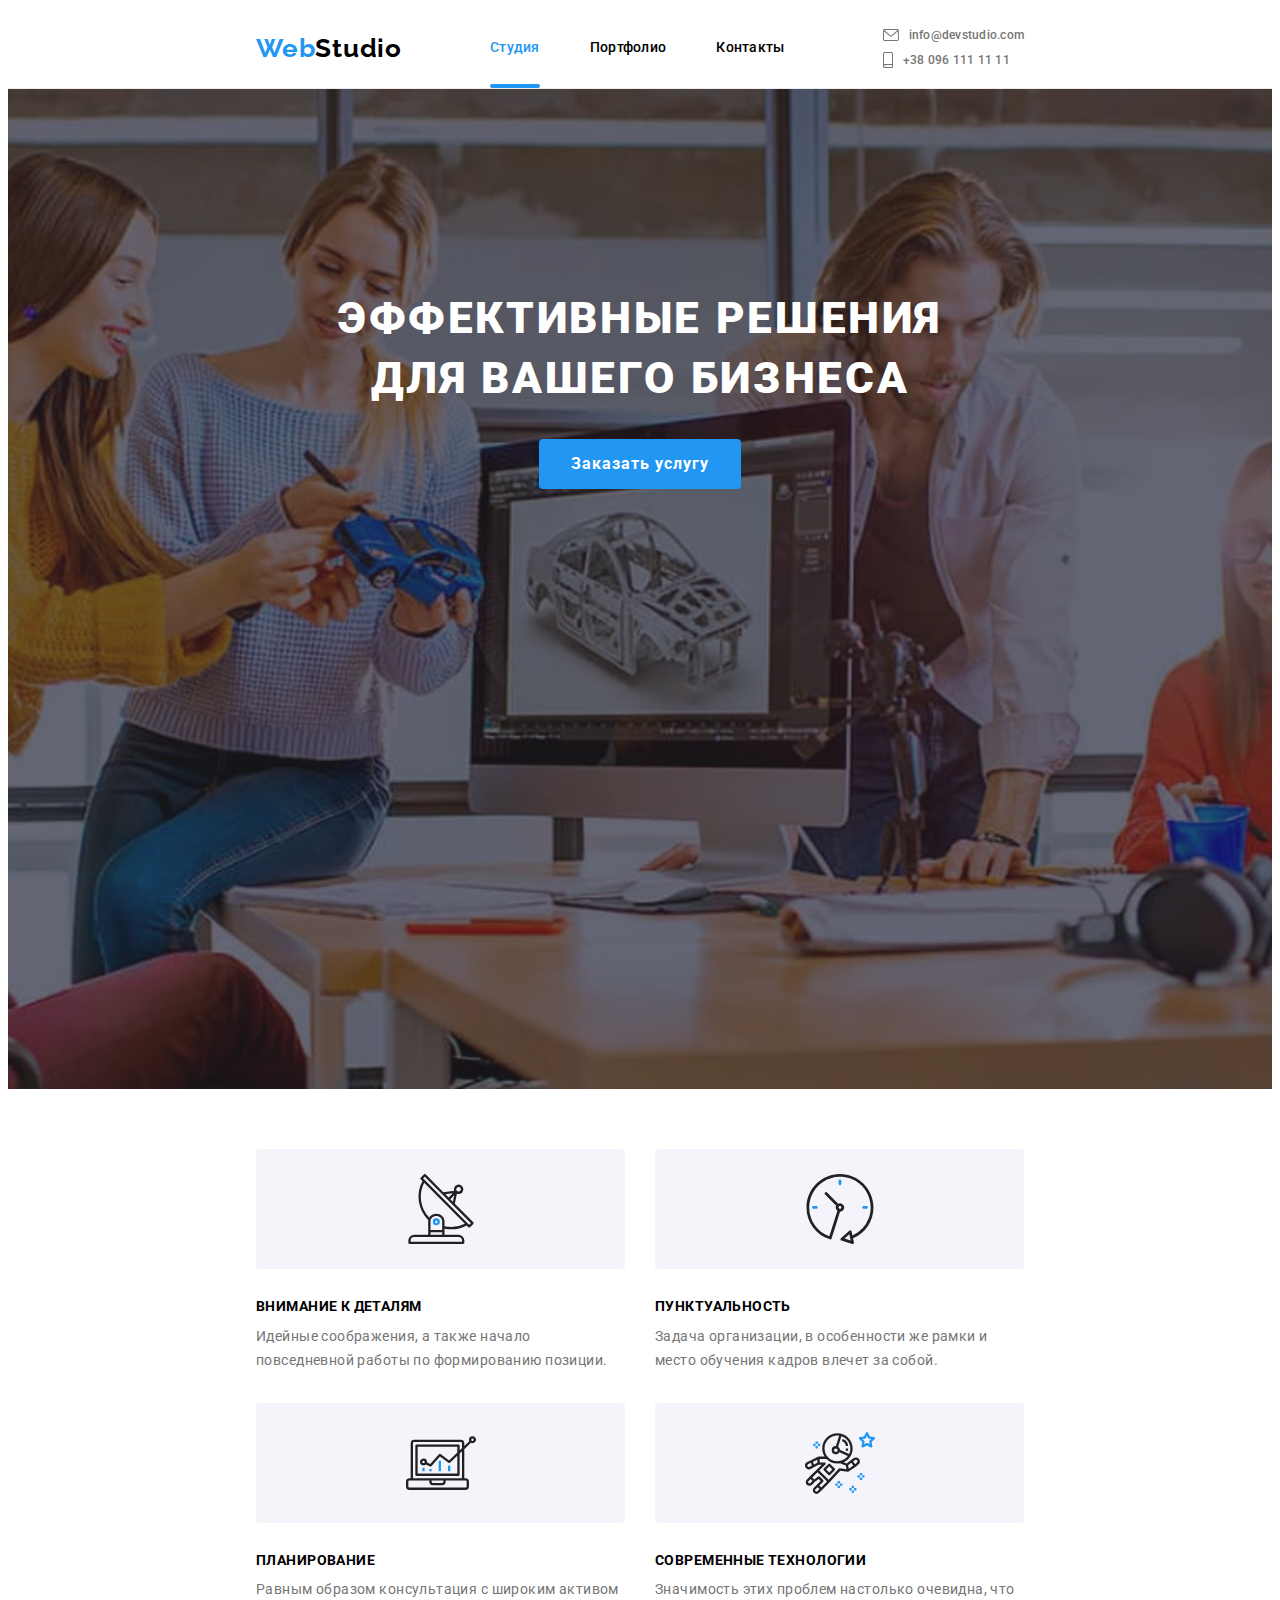
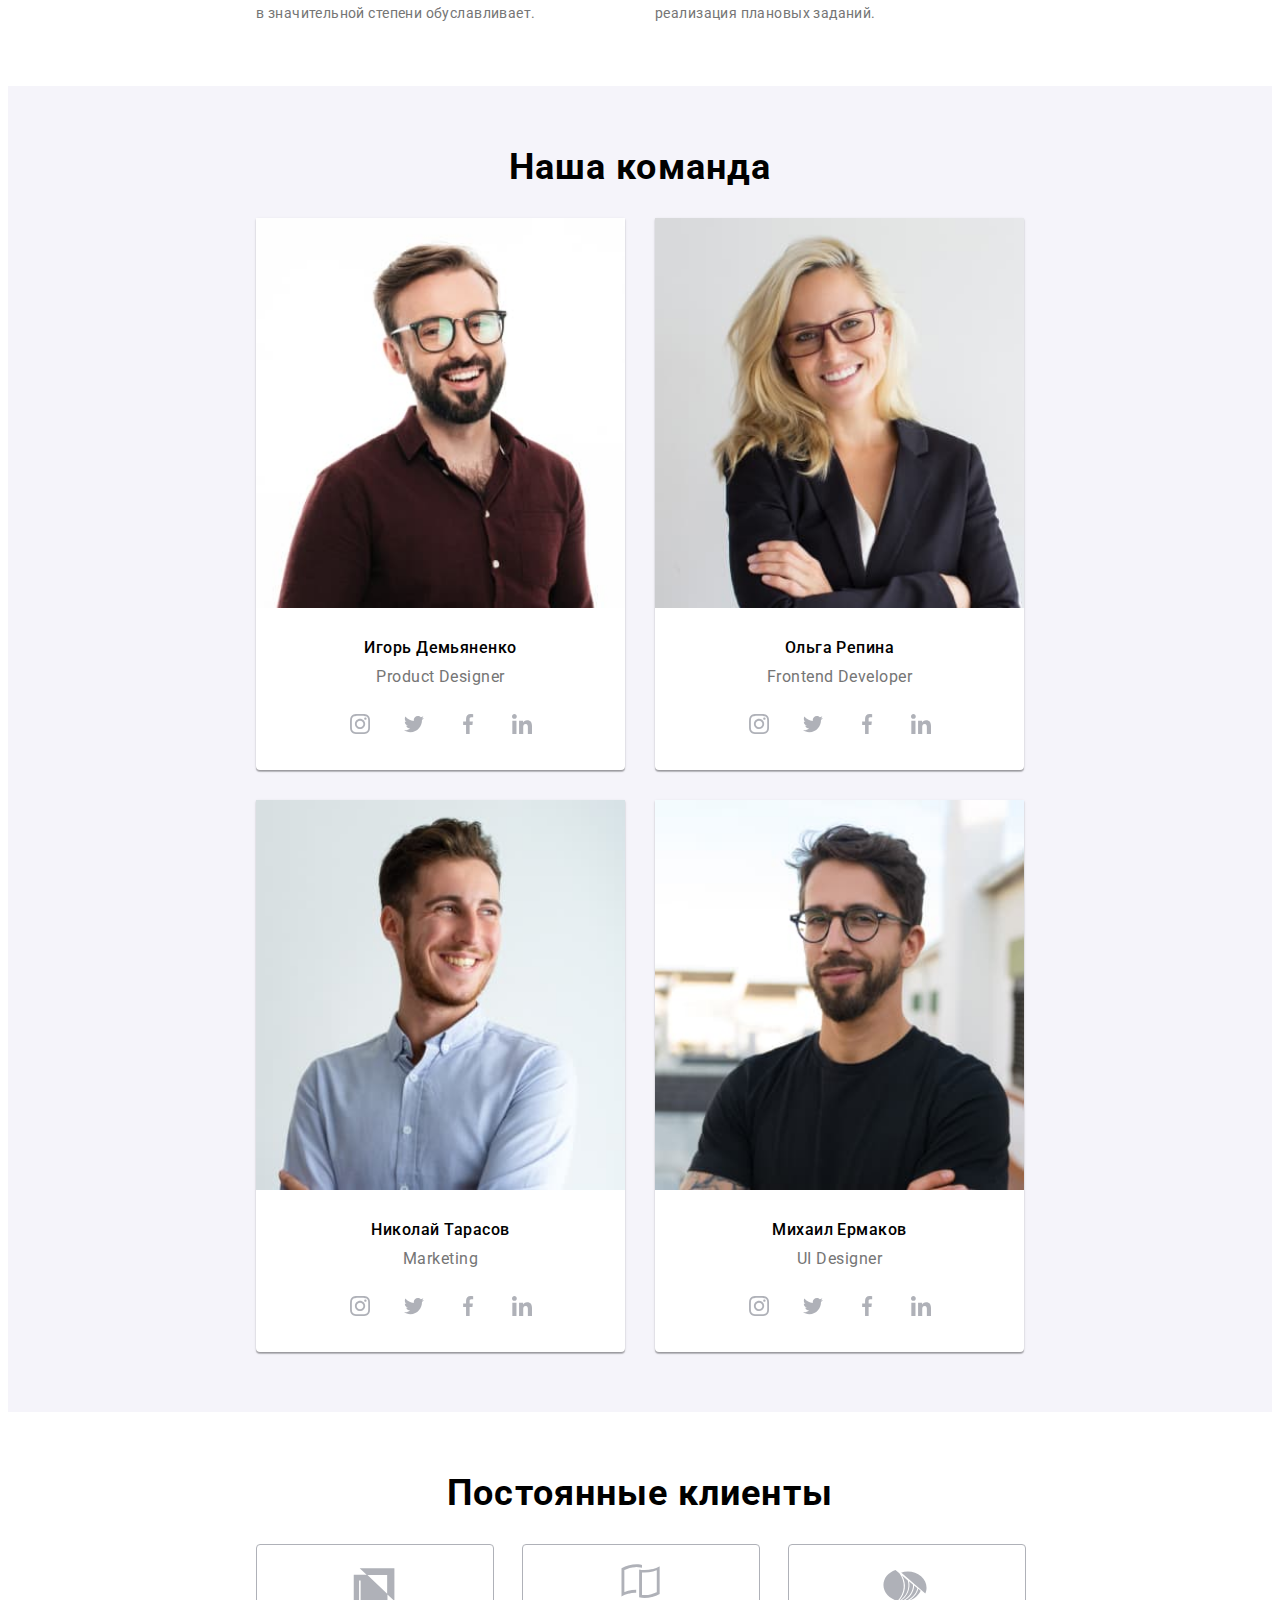
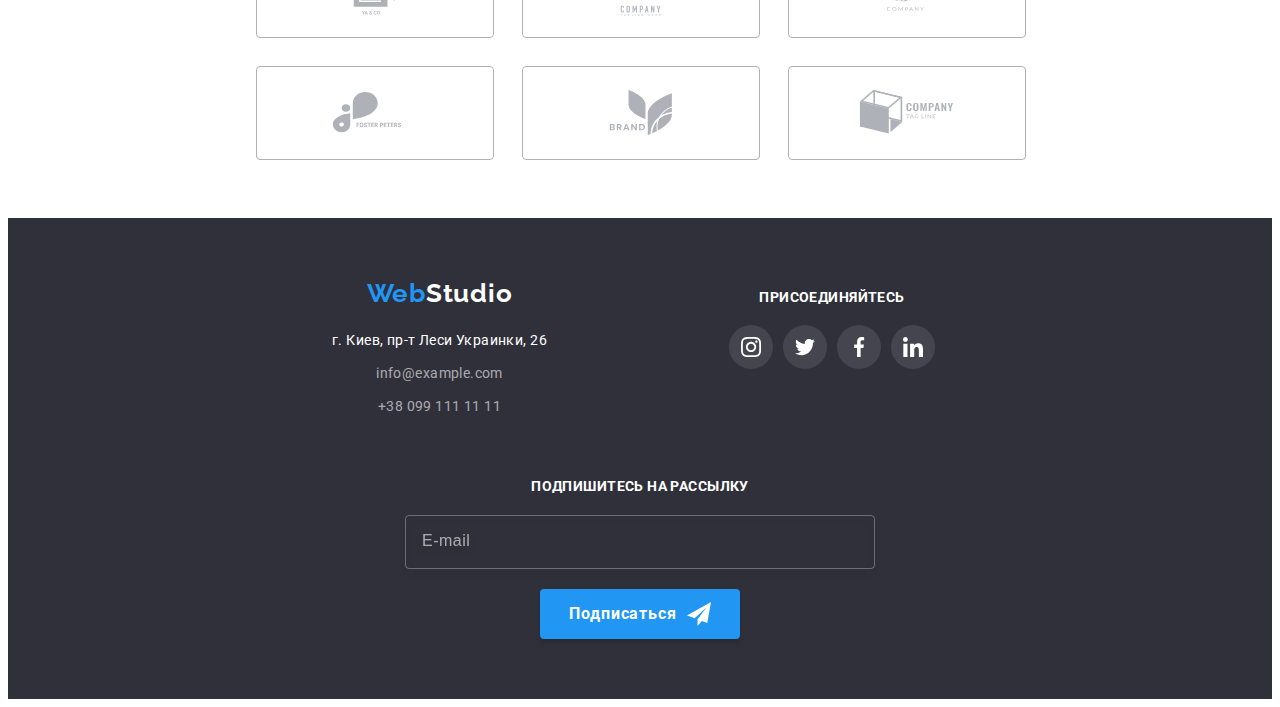
==== index.html @ f9e2cf06 "hw-08" ====
<!DOCTYPE html>
<html lang="ru">
  <head>
    <meta charset="UTF-8" />
    <meta http-equiv="X-UA-Compatible" content="IE=edge" />
    <meta name="viewport" content="width=device-width, initial-scale=1.0" />
    <title>WebStudio</title>
    <link
      href="https://fonts.googleapis.com/css2?family=Raleway:wght@700&family=Roboto:wght@400;500;700;900&display=swap"
      rel="stylesheet"
    />
    <link
      rel="stylesheet"
      href="https://cdnjs.cloudflare.com/ajax/libs/modern-normalize/1.1.0/modern-normalize.min.css"
      integrity="sha512-wpPYUAdjBVSE4KJnH1VR1HeZfpl1ub8YT/NKx4PuQ5NmX2tKuGu6U/JRp5y+Y8XG2tV+wKQpNHVUX03MfMFn9Q=="
      crossorigin="anonymous"
      referrerpolicy="no-referrer"
    />
    <link rel="stylesheet" href="./css/main.min.css" />
  </head>
  <body>
    <header class="page-header">
      <div class="page-header__container container">
        <a href="" class="page-header__logo logo link"
          >Web<span class="logo__text">Studio</span></a
        >
        <button type="button" class="page-header__menu menu__btn button">
          <svg class="menu__icon" width="40" height="40">
            <use href="./img/icons.svg#icon-menu"></use>
          </svg>
        </button>
        <div class="menu is-hidden">
          <button type="button" class="menu__close-btn button">
            <svg class="menu__close-icon" width="40" height="40">
              <use href="./img/icons.svg#icon-close-menu"></use>
            </svg>
          </button>
          <div class="menu__container">
            <nav class="nav">
              <ul class="nav__list">
                <li class="nav__item">
                  <a href="" class="nav__link nav__link--current link"
                    >Студия</a
                  >
                </li>
                <li class="nav__item">
                  <a href="./portfolio.html" class="nav__link link"
                    >Портфолио</a
                  >
                </li>
                <li class="nav__item">
                  <a href="" class="nav__link link">Контакты</a>
                </li>
              </ul>
            </nav>
            <div class="menu__wrap">
              <ul class="contacts menu__contacts">
                <li class="contacts__item">
                  <a href="tel:+380961111111" class="contacts__link link"
                    ><svg class="contacts__icon" width="10" height="16">
                      <use href="./img/icons.svg#icon-smartphone"></use>
                    </svg>
                    +38 096 111 11 11
                  </a>
                </li>
                <li class="contacts__item">
                  <a
                    href="mailto:info@devstudio.com"
                    class="contacts__link link"
                  >
                    <svg class="contacts__icon" width="16" height="12">
                      <use href="./img/icons.svg#icon-envelope"></use>
                    </svg>
                    info@devstudio.com
                  </a>
                </li>
              </ul>
              <ul class="socials">
                <li class="socials__item">
                  <a href="" class="socials__link link">Instagram</a>
                </li>
                <li class="socials__item">
                  <a href="" class="socials__link link">Twitter</a>
                </li>
                <li class="socials__item">
                  <a href="" class="socials__link link">Facebook</a>
                </li>
                <li class="socials__item">
                  <a href="" class="socials__link link">LinkedIn</a>
                </li>
              </ul>
            </div>
          </div>
        </div>
        <nav class="page-header__nav nav">
          <ul class="nav__list">
            <li class="nav__item">
              <a href="" class="nav__link nav__link--current link">Студия</a>
            </li>
            <li class="nav__item">
              <a href="./portfolio.html" class="nav__link link">Портфолио</a>
            </li>
            <li class="nav__item">
              <a href="" class="nav__link link">Контакты</a>
            </li>
          </ul>
        </nav>
        <ul class="page-header__contacts contacts">
          <li class="contacts__item">
            <a
              href="mailto:info@devstudio.com"
              class="contacts__link contacats__link--tel link"
            >
              <svg class="contacts__icon" width="16" height="12">
                <use href="./img/icons.svg#icon-envelope"></use>
              </svg>
              info@devstudio.com
            </a>
          </li>
          <li class="contacts__item">
            <a href="tel:+380961111111" class="contacts__link link"
              ><svg class="contacts__icon" width="10" height="16">
                <use href="./img/icons.svg#icon-smartphone"></use>
              </svg>
              +38 096 111 11 11
            </a>
          </li>
        </ul>
      </div>
    </header>
    <main>
      <section class="hero">
        <h1 class="hero__title">Эффективные решения для вашего бизнеса</h1>
        <button type="button" class="hero__btn button" data-modal-open>
          Заказать услугу
        </button>
      </section>
      <section class="features section">
        <div class="container">
          <h2 class="visually-hidden">Наши преимущества</h2>
          <ul class="features__list">
            <li class="features__item features__icon-antenna">
              <h3 class="features__subtitle">Внимание к деталям</h3>
              <p class="features__text">
                Идейные соображения, а также начало повседневной работы по
                формированию позиции.
              </p>
            </li>
            <li class="features__item features__icon-clock">
              <h3 class="features__subtitle">Пунктуальность</h3>
              <p class="features__text">
                Задача организации, в особенности же рамки и место обучения
                кадров влечет за собой.
              </p>
            </li>
            <li class="features__item features__icon-diagram">
              <h3 class="features__subtitle">Планирование</h3>
              <p class="features__text">
                Равным образом консультация с широким активом в значительной
                степени обуславливает.
              </p>
            </li>
            <li class="features__item features__icon-astronaut">
              <h3 class="features__subtitle">Современные технологии</h3>
              <p class="features__text">
                Значимость этих проблем настолько очевидна, что реализация
                плановых заданий.
              </p>
            </li>
          </ul>
        </div>
      </section>
      <section class="work section section--padding-bottom">
        <div class="container">
          <h2 class="work__title title">Чем мы занимаемся</h2>
          <ul class="work__list">
            <li class="work__item">
              <div class="work__wrap">
                <img src="./img/work1.jpg" width="370" alt="Фото кодирования" />
                <div class="work__subtitle-container">
                  <h3 class="work__subtitle">Десктопные приложения</h3>
                </div>
              </div>
            </li>
            <li class="work__item">
              <div class="work__wrap">
                <img
                  src="./img/work2.jpg"
                  width="370"
                  alt="Фото создания интерфейса"
                />
                <div class="work__subtitle-container">
                  <h3 class="work__subtitle">Мобильные приложения</h3>
                </div>
              </div>
            </li>
            <li class="work__item">
              <div class="work__wrap">
                <img
                  src="./img/work3.jpg"
                  width="370"
                  alt="Фото подбора цветов"
                />
                <div class="work__subtitle-container">
                  <h3 class="work__subtitle">Дизайнерские решения</h3>
                </div>
              </div>
            </li>
          </ul>
        </div>
      </section>
      <section class="team section section--background">
        <div class="container">
          <h2 class="team__title title">Наша команда</h2>
          <ul class="team__list">
            <li class="team__item">
              <picture>
                <source
                  srcset="./img/team1-270.jpg 1x, ./img/team1-270@2x.jpg 2x"
                  media="(min-width:1600px)"
                />
                <source
                  srcset="./img/team1-354.jpg 1x, ./img/team1-354@2x.jpg 2x"
                  media="(min-width:768px)"
                />
                <source
                  srcset="./img/team1-450.jpg 1x, ./img/team1-450@2x.jpg 2x"
                  media="(min-width:320px)"
                />
                <img
                  src="./img/team1-450.jpg"
                  width="450"
                  alt="Фото сотрудника 1"
                />
              </picture>
              <div class="team__container">
                <h3 class="team__subtitle">Игорь Демьяненко</h3>
                <p lang="en" class="team__text">Product Designer</p>
                <ul class="socials--icon">
                  <li class="socials__item">
                    <a href="" class="socials__link link">
                      <svg class="socials__icon" width="20" height="20">
                        <use href="./img/icons.svg#icon-instagram"></use>
                      </svg>
                    </a>
                  </li>
                  <li class="socials__item">
                    <a href="" class="socials__link link">
                      <svg class="socials__icon" width="20" height="20">
                        <use href="./img/icons.svg#icon-twitter"></use>
                      </svg>
                    </a>
                  </li>
                  <li class="socials__item">
                    <a href="" class="socials__link link">
                      <svg class="socials__icon" width="20" height="20">
                        <use href="./img/icons.svg#icon-facebook"></use>
                      </svg>
                    </a>
                  </li>
                  <li class="socials__item">
                    <a href="" class="socials__link link">
                      <svg class="socials__icon" width="20" height="20">
                        <use href="./img/icons.svg#icon-linkedin"></use>
                      </svg>
                    </a>
                  </li>
                </ul>
              </div>
            </li>
            <li class="team__item">
              <picture>
                <source
                  srcset="./img/team2-270.jpg 1x, ./img/team2-270@2x.jpg 2x"
                  media="(min-width:1600px)"
                />
                <source
                  srcset="./img/team2-354.jpg 1x, ./img/team2-354@2x.jpg 2x"
                  media="(min-width:768px)"
                />
                <source
                  srcset="./img/team2-450.jpg 1x, ./img/team2-450@2x.jpg 2x"
                  media="(min-width:320px)"
                />
                <img
                  src="./img/team2-450.jpg"
                  width="450"
                  alt="Фото сотрудника 2"
                />
              </picture>
              <div class="team__container">
                <h3 class="team__subtitle">Ольга Репина</h3>
                <p lang="en" class="team__text">Frontend Developer</p>
                <ul class="socials--icon">
                  <li class="socials__item">
                    <a href="" class="socials__link link">
                      <svg class="socials__icon" width="20" height="20">
                        <use href="./img/icons.svg#icon-instagram"></use>
                      </svg>
                    </a>
                  </li>
                  <li class="socials__item">
                    <a href="" class="socials__link link">
                      <svg class="socials__icon" width="20" height="20">
                        <use href="./img/icons.svg#icon-twitter"></use>
                      </svg>
                    </a>
                  </li>
                  <li class="socials__item">
                    <a href="" class="socials__link link">
                      <svg class="socials__icon" width="20" height="20">
                        <use href="./img/icons.svg#icon-facebook"></use>
                      </svg>
                    </a>
                  </li>
                  <li class="socials__item">
                    <a href="" class="socials__link link">
                      <svg class="socials__icon" width="20" height="20">
                        <use href="./img/icons.svg#icon-linkedin"></use>
                      </svg>
                    </a>
                  </li>
                </ul>
              </div>
            </li>
            <li class="team__item">
              <picture>
                <source
                  srcset="./img/team3-270.jpg 1x, ./img/team3-270@2x.jpg 2x"
                  media="(min-width:1600px)"
                />
                <source
                  srcset="./img/team3-354.jpg 1x, ./img/team3-354@2x.jpg 2x"
                  media="(min-width:768px)"
                />
                <source
                  srcset="./img/team3-450.jpg 1x, ./img/team3-450@2x.jpg 2x"
                  media="(min-width:320px)"
                />
                <img
                  src="./img/team3-450.jpg"
                  width="450"
                  alt="Фото сотрудника 3"
                />
              </picture>
              <div class="team__container">
                <h3 class="team__subtitle">Николай Тарасов</h3>
                <p lang="en" class="team__text">Marketing</p>
                <ul class="socials--icon">
                  <li class="socials__item">
                    <a href="" class="socials__link link">
                      <svg class="socials__icon" width="20" height="20">
                        <use href="./img/icons.svg#icon-instagram"></use>
                      </svg>
                    </a>
                  </li>
                  <li class="socials__item">
                    <a href="" class="socials__link link">
                      <svg class="socials__icon" width="20" height="20">
                        <use href="./img/icons.svg#icon-twitter"></use>
                      </svg>
                    </a>
                  </li>
                  <li class="socials__item">
                    <a href="" class="socials__link link">
                      <svg class="socials__icon" width="20" height="20">
                        <use href="./img/icons.svg#icon-facebook"></use>
                      </svg>
                    </a>
                  </li>
                  <li class="socials__item">
                    <a href="" class="socials__link link">
                      <svg class="socials__icon" width="20" height="20">
                        <use href="./img/icons.svg#icon-linkedin"></use>
                      </svg>
                    </a>
                  </li>
                </ul>
              </div>
            </li>
            <li class="team__item">
              <picture>
                <source
                  srcset="./img/team4-270.jpg 1x, ./img/team4-270@2x.jpg 2x"
                  media="(min-width:1600px)"
                />
                <source
                  srcset="./img/team4-354.jpg 1x, ./img/team4-354@2x.jpg 2x"
                  media="(min-width:768px)"
                />
                <source
                  srcset="./img/team4-450.jpg 1x, ./img/team4-450@2x.jpg 2x"
                  media="(min-width:320px)"
                />
                <img
                  src="./img/team4-450.jpg"
                  width="450"
                  alt="Фото сотрудника 4"
                />
              </picture>
              <div class="team__container">
                <h3 class="team__subtitle">Михаил Ермаков</h3>
                <p lang="en" class="team__text">UI Designer</p>
                <ul class="socials--icon">
                  <li class="socials__item">
                    <a href="" class="socials__link link">
                      <svg class="socials__icon" width="20" height="20">
                        <use href="./img/icons.svg#icon-instagram"></use>
                      </svg>
                    </a>
                  </li>
                  <li class="socials__item">
                    <a href="" class="socials__link link">
                      <svg class="socials__icon" width="20" height="20">
                        <use href="./img/icons.svg#icon-twitter"></use>
                      </svg>
                    </a>
                  </li>
                  <li class="socials__item">
                    <a href="" class="socials__link link">
                      <svg class="socials__icon" width="20" height="20">
                        <use href="./img/icons.svg#icon-facebook"></use>
                      </svg>
                    </a>
                  </li>
                  <li class="socials__item">
                    <a href="" class="socials__link link">
                      <svg class="socials__icon" width="20" height="20">
                        <use href="./img/icons.svg#icon-linkedin"></use>
                      </svg>
                    </a>
                  </li>
                </ul>
              </div>
            </li>
          </ul>
        </div>
      </section>
      <section class="clients section">
        <div class="container">
          <h2 class="clients__title title">Постоянные клиенты</h2>
          <ul class="clients__list">
            <li class="clients__item">
              <a href="" class="clients__link link">
                <svg class="clients__logo" width="106" height="60">
                  <use href="./img/icons.svg#icon-logo1"></use>
                </svg>
              </a>
            </li>
            <li class="clients__item">
              <a href="" class="clients__link link">
                <svg class="clients__logo" width="106" height="60">
                  <use href="./img/icons.svg#icon-logo2"></use>
                </svg>
              </a>
            </li>
            <li class="clients__item">
              <a href="" class="clients__link link">
                <svg class="clients__logo" width="106" height="60">
                  <use href="./img/icons.svg#icon-logo3"></use>
                </svg>
              </a>
            </li>
            <li class="clients__item">
              <a href="" class="clients__link link">
                <svg class="clients__logo" width="106" height="60">
                  <use href="./img/icons.svg#icon-logo4"></use>
                </svg>
              </a>
            </li>
            <li class="clients__item">
              <a href="" class="clients__link link">
                <svg class="clients__logo" width="106" height="60">
                  <use href="./img/icons.svg#icon-logo5"></use>
                </svg>
              </a>
            </li>
            <li class="clients__item">
              <a href="" class="clients__link link">
                <svg class="clients__logo" width="106" height="60">
                  <use href="./img/icons.svg#icon-logo6"></use>
                </svg>
              </a>
            </li>
          </ul>
        </div>
      </section>
    </main>
    <footer class="page-footer">
      <div class="page-footer__container container">
        <div class="page-footer__wrap">
          <div class="page-footer__address-wrap">
            <a href="" class="page-footer__logo logo logo--white link"
              >Web<span class="logo__text">Studio</span></a
            >
            <address class="address">
              <ul class="address__list">
                <li class="address__item">
                  <a
                    href="https://goo.gl/maps/W3Zv1NeJPZBBUoi46"
                    target="_blank"
                    rel="noopener nofollow norefe"
                    class="address__link address__map link"
                    >г. Киев, пр-т Леси Украинки, 26</a
                  >
                </li>
                <li class="address__item">
                  <a href="mailto:info@example.com" class="address__link link"
                    >info@example.com</a
                  >
                </li>
                <li class="address__item">
                  <a href="tel:+380991111111" class="address__link link"
                    >+38 099 111 11 11</a
                  >
                </li>
              </ul>
            </address>
          </div>
          <div class="page-footer__socials-wrap">
            <h3 class="page-footer__subtitle">присоединяйтесь</h3>
            <ul class="socials--icon">
              <li class="socials__item">
                <a href="" class="socials__link socials__link--white link">
                  <svg class="socials__icon" width="20" height="20">
                    <use href="./img/icons.svg#icon-instagram"></use>
                  </svg>
                </a>
              </li>
              <li class="socials__item">
                <a href="" class="socials__link socials__link--white link">
                  <svg class="socials__icon" width="20" height="20">
                    <use href="./img/icons.svg#icon-twitter"></use>
                  </svg>
                </a>
              </li>
              <li class="socials__item">
                <a href="" class="socials__link socials__link--white link">
                  <svg class="socials__icon" width="20" height="20">
                    <use href="./img/icons.svg#icon-facebook"></use>
                  </svg>
                </a>
              </li>
              <li class="socials__item">
                <a href="" class="socials__link socials__link--white link">
                  <svg class="socials__icon" width="20" height="20">
                    <use href="./img/icons.svg#icon-linkedin"></use>
                  </svg>
                </a>
              </li>
            </ul>
          </div>
        </div>
        <div class="page-footer__newsletter-wrap">
          <h3 class="page-footer__subtitle">Подпишитесь на рассылку</h3>
          <form class="newsletter">
            <input
              type="email"
              name="email"
              class="newsletter__input"
              placeholder="E-mail"
            />
            <button type="submit" class="newsletter__btn button">
              Подписаться
              <svg class="newsletter__icon" width="24" height="24">
                <use href="./img/icons.svg#icon-send"></use>
              </svg>
            </button>
          </form>
        </div>
      </div>
    </footer>
    <div class="backdrop is-hidden" data-modal>
      <div class="modal">
        <button type="button" class="modal__close-btn" data-modal-close>
          <svg class="modal__close-icon" width="18" height="18">
            <use href="./img/icons.svg#icon-close"></use>
          </svg>
        </button>
        <form class="modal__form">
          <h3 class="modal__title">Оставьте свои данные, мы вам перезвоним</h3>
          <div class="modal__field">
            <label for="client-name" class="modal__label">Имя</label>
            <div class="modal__input-wrap">
              <input
                type="text"
                class="modal__input"
                name="client-name"
                id="client-name"
              />
              <svg class="modal__icon" width="18" height="18">
                <use href="./img/icons.svg#icon-name"></use>
              </svg>
            </div>
          </div>
          <div class="modal__field">
            <label for="client-tel" class="modal__label">Телефон</label>
            <div class="modal__input-wrap">
              <input
                type="tel"
                class="modal__input"
                name="client-tel"
                id="client-tel"
              />
              <svg class="modal__icon" width="18" height="18">
                <use href="./img/icons.svg#icon-phone"></use>
              </svg>
            </div>
          </div>
          <div class="modal__field">
            <label for="client-email" class="modal__label">Почта</label>
            <div class="modal__input-wrap">
              <input
                type="email"
                class="modal__input"
                name="client-email"
                id="client-email"
              />
              <svg class="modal__icon" width="18" height="18">
                <use href="./img/icons.svg#icon-email"></use>
              </svg>
            </div>
          </div>
          <div class="modal__field--textarea">
            <label for="client-comment" class="modal__label">Комментарий</label>
            <textarea
              class="modal__input modal__textarea"
              name="client-comment"
              id="client-comment"
              placeholder="Введите текст"
            ></textarea>
          </div>
          <div class="modal__checkbox checkbox">
            <input
              type="checkbox"
              class="checkbox__input visually-hidden"
              name="policy"
              id="policy"
            />
            <label for="policy" class="checkbox__label">
              <span class="checkbox__icon">
                <svg class="checkbox__icon-check" width="11" height="8">
                  <use href="./img/icons.svg#icon-check"></use>
                </svg>
              </span>
              Соглашаюсь с рассылкой и принимаю
              <a href="" class="checkbox__link">Условия договора</a></label
            >
          </div>
          <button type="submit" class="modal__btn button">Отправить</button>
        </form>
      </div>
    </div>
    <script src="./js/modal.js"></script>
    <script src="./js/mobile-menu.js"></script>
  </body>
</html>
---- css/main.min.css ----
:root{--primary-text-color: #212121;--secondary-text-color: #757575;--accent-color: #2196f3;--primary-white-color: #ffffff;--secondary-white-color: #f5f4fa;--background-black-color: #2f303a;--transition-duration-timing: 250ms cubic-bezier(0.4, 0, 0.2, 1)}p,h1,h2,h3,h4,h5,h6{margin:0}img{display:block;max-width:100%;height:auto}body{font-family:"Roboto",sans-serif;color:var(--primary--text-color)}ul{list-style:none;margin:0;padding-left:0}.link{text-decoration:none}.visually-hidden{position:absolute;white-space:nowrap;width:1px;height:1px;overflow:hidden;border:0;padding:0;clip:rect(0 0 0 0);clip-path:inset(50%);margin:-1px}.container{width:100%;margin:0 auto;padding-left:15px;padding-right:15px}@media screen and (min-width: 480px){.container{width:480px}}@media screen and (min-width: 768px){.container{width:768px}}@media screen and (min-width: 1600px){.container{width:1200px}}.section{max-width:1600px;margin:0 auto;padding:60px 0;text-align:center}@media screen and (min-width: 1600px){.section{padding:94px 0}}.section--padding-bottom{padding-top:0;padding-bottom:94px}.section--background{background-color:var(--secondary-white-color)}.logo{font-family:"Raleway";font-size:26px;font-weight:700;line-height:1.19;letter-spacing:.03em;color:var(--accent-color)}.logo__text{color:#000}.logo--white .logo__text{color:var(--primary-white-color)}@media screen and (min-width: 768px){.nav__list{display:flex;align-items:center}}@media screen and (min-width: 768px){.nav__item:nth-child(n+2){margin-left:50px}}.nav__link{display:flex;padding:16px 0;align-items:center;font-size:40px;font-weight:500;line-height:1.18;letter-spacing:.02em;color:var(--primary--text-color);transition:color var(--transition-duration-timing)}@media screen and (min-width: 768px){.nav__link{padding:32px 0;font-size:14px;font-weight:500;line-height:1.14;letter-spacing:.02em}.nav__link:hover,.nav__link:focus{color:var(--accent-color)}}.nav__link--current{position:relative;color:var(--accent-color)}@media screen and (min-width: 768px){.nav__link--current::after{content:"";width:100%;height:4px;border-radius:2px;position:absolute;bottom:0;background-color:var(--accent-color)}}@media screen and (min-width: 1600px){.contacts{display:flex}}@media screen and (min-width: 1600px){.contacts__item+.contacts__item{margin-left:50px}}.contacts__icon{margin-right:10px;fill:currentColor}@media screen and (max-width: 767px){.contacts__icon{display:none}}.contacts__link{display:flex;padding:16px 0;align-items:center;font-size:24px;font-weight:500;line-height:1.17;letter-spacing:.02em;color:var(--secondary-text-color)}@media screen and (min-width: 768px){.contacts__link{padding:5px 0;font-size:12px;font-weight:500;line-height:1.17;letter-spacing:.02em;color:var(--secondary-text-color);transition:color var(--transition-duration-timing)}.contacts__link:hover,.contacts__link:focus{color:var(--accent-color)}}@media screen and (min-width: 1600px){.contacts__link{padding:32px 0;font-size:14px;font-weight:500;line-height:1.14;letter-spacing:.02em}}.contacts__link--tel{font-size:34px;font-weight:500;line-height:1.18;letter-spacing:.02em;color:var(--accent-color)}.title{font-size:36px;line-height:1.17;letter-spacing:.03em}.button{font-family:inherit;display:flex;align-items:center;justify-content:center;border-style:none;border-radius:4px;cursor:pointer}.socials{display:flex}.socials .socials__link{padding:10px;font-size:18px;font-weight:500;line-height:1.2;letter-spacing:.02em;color:var(--accent-color)}.socials .socials__item:first-child .socials__link{padding-left:0}.socials .socials__item:not(:last-child){border-right:1px solid rgba(33,33,33,.2)}.socials--icon{display:flex;justify-content:center}.socials--icon .socials__item{width:44px;height:44px}.socials--icon .socials__item:not(:last-child){margin-right:10px}.socials--icon .socials__link{width:100%;height:100%;display:flex;border-radius:50%;align-items:center;justify-content:center;color:#afb1b8;transition:color var(--transition-duration-timing),background-color var(--transition-duration-timing)}.socials--icon .socials__link:hover,.socials--icon .socials__link:focus{color:var(--primary-white-color);background-color:var(--accent-color)}.socials--icon .socials__link--white{color:var(--primary-white-color);background-color:rgba(255,255,255,.1);transition:background-color var(--transition-duration-timing)}.socials--icon .socials__link--white:hover,.socials--icon .socials__link--white:focus{background-color:var(--accent-color)}.socials--icon .socials__icon{fill:currentColor}.address{font-style:normal}.address__item:not(:last-child){margin-bottom:9px}.address__link{font-size:14px;line-height:1.7;letter-spacing:.03em;color:rgba(255,255,255,.6);transition:color var(--transition-duration-timing)}.address__link:hover,.address__link:focus{color:var(--accent-color)}.address__map{color:var(--primary-white-color)}.newsletter__input{width:450px;height:50px;margin-bottom:20px;padding-left:16px;border:1px solid rgba(255,255,255,.3);border-radius:4px;filter:drop-shadow(0px 4px 4px rgba(0, 0, 0, 0.15));outline:none;background-color:rgba(0,0,0,0);color:var(--accent-color)}.newsletter__input::placeholder{font-size:16px;line-height:1.25;letter-spacing:.03em;color:rgba(255,255,255,.6)}@media screen and (min-width: 1600px){.newsletter__input{width:358px;margin-right:12px}}.newsletter__btn{min-width:200px;height:50px;margin:0 auto;font-size:16px;font-weight:700;line-height:1.88;letter-spacing:.06em;background-color:var(--accent-color);box-shadow:0px 4px 4px rgba(0,0,0,.15);color:var(--primary-white-color)}@media screen and (min-width: 1600px){.newsletter__btn{display:inline-flex}}.newsletter__icon{margin-left:10px}.menu__btn{margin-left:auto;padding:0}.menu__icon{transition:fill var(--transition-duration-timing)}.menu__btn:hover .menu__icon,.menu__btn:focus .menu__icon{fill:var(--accent-color)}.menu{position:fixed;top:0;left:0;z-index:1;width:100vw;height:100vh;padding:32px 40px 48px;background-color:var(--primary-white-color)}.menu__close-btn{padding:0;position:absolute;top:10px;right:15px}.menu__close-icon{transition:fill var(--transition-duration-timing)}.menu__close-btn:hover .menu__close-icon,.menu__close-btn:focus .menu__close-icon{fill:var(--accent-color)}.menu__container{height:100%;display:flex;flex-direction:column;justify-content:space-between}.menu__contacts{margin-bottom:64px}.backdrop{width:100%;height:100%;background-color:rgba(0,0,0,.2);position:fixed;top:0;transition:opacity var(--transition-duration-timing),visibility var(--transition-duration-timing)}.modal{width:450px;height:609px;padding:40px;background-color:var(--primary-white-color);border-radius:4px;box-shadow:0px 2px 1px rgba(0,0,0,.2),0px 1px 1px rgba(0,0,0,.14),0px 1px 3px rgba(0,0,0,.12);position:absolute;top:50%;left:50%;transform:translate(-50%, -50%) scale(1);transition:transform var(--transition-duration-timing),opacity var(--transition-duration-timing)}@media screen and (min-width: 1600px){.modal{width:528px;height:581px}}.is-hidden{opacity:0;visibility:hidden;pointer-events:none}.backdrop.is-hidden .modal{transform:translate(-50%, -50%) scale(0.9);opacity:0}.modal__close-btn{width:30px;height:30px;display:flex;padding:0;align-items:center;justify-content:center;position:absolute;top:8px;right:8px;border:1px solid rgba(0,0,0,.1);border-radius:50%;cursor:pointer}.modal__close-icon{transition:fill var(--transition-duration-timing)}.modal__close-btn:hover .modal__close-icon,.modal__close-btn:focus .modal__close-icon{fill:var(--accent-color)}.modal__title{margin-bottom:12px;font-size:20px;line-height:1.15;letter-spacing:.03em;text-align:center;color:var(--primary-text-color)}.modal__field{margin-bottom:10px}.modal__field--textarea{margin-bottom:20px}.modal__label{margin-bottom:4px;display:block;font-size:12px;line-height:1.17;letter-spacing:.01em;color:var(--secondary-text-color)}.modal__input-wrap{position:relative}.modal__input{width:100%;height:40px;padding-left:42px;border:1px solid rgba(33,33,33,.2);border-radius:4px;outline:none;transition:border-color var(--transition-duration-timing)}.modal__input:focus{border-color:var(--accent-color);cursor:pointer}.modal__textarea{height:120px;padding:12px 16px;resize:none;display:block}.modal__textarea::placeholder{font-size:12px;line-height:1.17;letter-spacing:.01em;color:rgba(117,117,117,.5)}.modal__icon{position:absolute;top:50%;left:12px;transform:translateY(-50%);transition:fill var(--transition-duration-timing)}.modal__input:focus+.modal__icon{fill:var(--accent-color)}.modal__checkbox{margin-bottom:30px}.checkbox__label{display:flex;align-items:center;font-size:12px;line-height:1.7;letter-spacing:.03em;color:var(--secondary-text-color)}@media screen and (min-width: 1600px){.checkbox__label{font-size:14px;line-height:1.7;letter-spacing:.03em}}.checkbox__icon{width:16px;height:15px;margin-right:7px;display:inline-flex;border:2px solid var(--primary-text-color);border-radius:2px;align-items:center;justify-content:center;transition:background-color var(--transition-duration-timing),border var(--transition-duration-timing)}.checkbox__input:checked+.checkbox__label .checkbox__icon{background-color:var(--accent-color);border:none}.checkbox__icon-check{fill:rgba(0,0,0,0);transition:fill var(--transition-duration-timing)}.checkbox__input:checked+.checkbox__label .checkbox__icon-check{fill:var(--primary-white-color)}.checkbox__link{margin-left:4px;color:var(--accent-color)}.modal__btn{min-width:200px;height:50px;margin:0 auto;font-size:16px;font-weight:700;line-height:1.88;letter-spacing:.06em;background:var(--accent-color);box-shadow:0px 4px 4px rgba(0,0,0,.15);color:var(--primary-white-color);transition:background-color var(--transition-duration-timing)}.modal__btn:hover,.modal__btn:focus{background-color:#188ce8}@media screen and (min-width: 768px){.grid{display:flex;flex-wrap:wrap;margin:-15px}}.grid__item{border-bottom:1px solid #eee}@media screen and (max-width: 767px){.grid__item{margin-bottom:30px}}@media screen and (min-width: 768px){.grid__item{flex-basis:calc((100% - 60px)/2);margin:15px}}@media screen and (min-width: 1600px){.grid__item{flex-basis:calc((100% - 90px)/3);margin:15px}}.product{display:block;transition:box-shadow var(--transition-duration-timing)}.product:hover,.product:focus{box-shadow:1px 4px 6px rgba(0,0,0,.16),0px 4px 4px rgba(0,0,0,.06),0px 1px 1px rgba(0,0,0,.12)}.product__wrap{position:relative;overflow:hidden}.product__description{position:absolute;top:0;height:100%;padding:63px 24px;font-size:18px;line-height:1.56;letter-spacing:.03em;color:var(--primary-white-color);background-color:rgba(33,150,243,.9);transform:translateY(101%);transition:transform var(--transition-duration-timing)}.product:hover .product__description{transform:translateY(0)}.product__container{padding:20px 24px}.product__title{margin-bottom:4px;font-size:18px;line-height:2;letter-spacing:.06em;color:var(--primary-text-color)}.product__text{font-size:16px;line-height:1.9;letter-spacing:.03em;color:var(--secondary-text-color)}.page-header{width:100%;border-bottom:1px solid #ececec}@media screen and (max-width: 767px){.page-header{height:60px;padding-top:10px;padding-bottom:10px}}.page-header__container{display:flex;align-items:center}.page-header__logo{margin-right:88px}@media screen and (min-width: 1600px){.page-header__logo{margin-right:93px}}@media screen and (max-width: 767px){.page-header__nav{display:none}}@media screen and (max-width: 767px){.page-header__contacts{display:none}}@media screen and (min-width: 768px){.page-header__contacts{margin-left:auto}}@media screen and (min-width: 768px){.page-header__menu{display:none}}.hero{max-width:480px;height:400px;margin-left:auto;margin-right:auto;padding-top:118px;padding-bottom:118px;background-image:linear-gradient(to right, rgba(47, 48, 58, 0.4), rgba(47, 48, 58, 0.4)),url(../img/hero-480.jpg);background-repeat:no-repeat;background-position:center;background-size:cover;background-color:var(--background-black-color)}@media screen and (min-device-pixel-ratio: 2),(min-resolution: 192dpi),(min-resolution: 2dppx){.hero{background-image:linear-gradient(to right, rgba(47, 48, 58, 0.4), rgba(47, 48, 58, 0.4)),url(../img/hero-480@2x.jpg)}}@media screen and (min-width: 481px){.hero{max-width:768px;background-image:linear-gradient(to right, rgba(47, 48, 58, 0.4), rgba(47, 48, 58, 0.4)),url(../img/hero-768.jpg)}}@media screen and (min-width: 481px)and (min-device-pixel-ratio: 2),screen and (min-width: 481px)and (min-resolution: 192dpi),screen and (min-width: 481px)and (min-resolution: 2dppx){.hero{background-image:linear-gradient(to right, rgba(47, 48, 58, 0.4), rgba(47, 48, 58, 0.4)),url(../img/hero-768@2x.jpg)}}@media screen and (min-width: 769px){.hero{max-width:1600px;height:600px;padding-top:200px;padding-bottom:200px;background-image:linear-gradient(to right, rgba(47, 48, 58, 0.4), rgba(47, 48, 58, 0.4)),url(../img/hero-1600.jpg)}}@media screen and (min-width: 769px)and (min-device-pixel-ratio: 2),screen and (min-width: 769px)and (min-resolution: 192dpi),screen and (min-width: 769px)and (min-resolution: 2dppx){.hero{background-image:linear-gradient(to right, rgba(47, 48, 58, 0.4), rgba(47, 48, 58, 0.4)),url(../img/hero-1600@2x.jpg)}}.hero__title{width:360px;margin:0 auto 30px;font-size:26px;font-weight:900;line-height:1.6;letter-spacing:.06em;text-align:center;text-transform:uppercase;color:var(--primary-white-color)}@media screen and (min-width: 769px){.hero__title{width:696px;font-size:44px;font-weight:900;line-height:1.36;letter-spacing:.06em}}.hero__btn{margin:0 auto;padding:10px 32px;min-width:200px;font-size:16px;font-weight:700;line-height:1.9;letter-spacing:.06em;color:var(--primary-white-color);background-color:var(--accent-color);transition:background-color var(--transition-duration-timing)}.hero__btn:hover,.hero__btn:focus{background-color:#188ce8}@media screen and (min-width: 768px)and (max-width: 1599px){.features__list{display:flex;flex-wrap:wrap;margin:-15px}}@media screen and (min-width: 1600px){.features__list{display:flex}}.features__item{text-align:left}@media screen and (max-width: 767px){.features__item:not(:last-child){margin-bottom:30px}}@media screen and (min-width: 1600px){.features__item:not(:last-child){margin-right:30px}}.features__item::before{display:block;content:"";height:120px;margin-bottom:30px;background-repeat:no-repeat;background-position:center;background-color:var(--secondary-white-color);border-radius:4px}@media screen and (min-width: 768px)and (max-width: 1599px){.features__item{flex-basis:calc((100% - 60px)/2);margin:15px}}.features__subtitle{margin-bottom:10px;font-size:14px;line-height:1.14;letter-spacing:.03em;text-transform:uppercase}@media screen and (max-width: 767px){.features__subtitle{text-align:center}}.features__text{font-size:14px;line-height:1.7;letter-spacing:.03em;color:var(--secondary-text-color)}.features__icon-antenna::before{background-image:url(../img/antenna.svg)}.features__icon-clock::before{background-image:url(../img/clock.svg)}.features__icon-diagram::before{background-image:url(../img/diagram.svg)}.features__icon-astronaut::before{background-image:url(../img/astronaut.svg)}@media screen and (max-width: 1599px){.work{display:none}}.work__title{margin-bottom:50px}.work__list{display:flex;margin-left:-30px}.work__item{flex-basis:calc((100% - 90px)/3);margin-left:30px}.work__wrap{position:relative}.work__subtitle-container{width:100%;height:70px;position:absolute;bottom:0;display:flex;align-items:center;justify-content:center;background-color:rgba(47,48,58,.8)}.work__subtitle{font-size:14px;line-height:1.14;letter-spacing:.03em;text-transform:uppercase;color:var(--primary-white-color)}@media screen and (min-width: 768px)and (max-width: 1599px){.team__list{display:flex;flex-wrap:wrap;margin:-15px}}@media screen and (min-width: 1600px){.team__list{display:flex;margin-left:-30px}}@media screen and (max-width: 1599px){.team__title{margin-bottom:30px}}@media screen and (min-width: 1600px){.team__title{margin-bottom:50px}}.team__item{margin-bottom:30px;background-color:var(--primary-white-color);box-shadow:0px 1px 3px rgba(0,0,0,.12),0px 1px 1px rgba(0,0,0,.14),0px 2px 1px rgba(0,0,0,.2);border-radius:0px 0px 4px 4px}@media screen and (min-width: 768px)and (max-width: 1599px){.team__item{flex-basis:calc((100% - 60px)/2);margin:15px}}@media screen and (min-width: 1600px){.team__item{flex-basis:calc((100% - 120px)/4);margin-left:30px}}@media screen and (max-width: 1599px){.team__container{padding-top:30px;padding-bottom:24px}}@media screen and (min-width: 1600px){.team__container{padding-top:30px;padding-bottom:30px}}.team__subtitle{margin-bottom:10px;font-size:16px;font-weight:500;line-height:1.19;letter-spacing:.03em;text-align:center}.team__text{margin-bottom:16px;font-size:16px;line-height:1.19;letter-spacing:.03em;text-align:center;color:var(--secondary-text-color)}.clients__title{margin-bottom:30px}@media screen and (max-width: 1599px){.clients__list{display:flex;flex-wrap:wrap;margin:-15px}}@media screen and (min-width: 1600px){.clients__list{display:flex;margin-left:-30px}}.clients__item{height:92px}@media screen and (max-width: 767px){.clients__item{flex-basis:calc((100% - 60px)/2);margin:15px}}@media screen and (min-width: 768px)and (max-width: 1599px){.clients__item{flex-basis:calc((100% - 90px)/3);margin:15px}}@media screen and (min-width: 1600px){.clients__item{flex-basis:calc((100% - 180px)/6);margin-left:30px}}.clients__link{width:100%;height:100%;display:flex;align-items:center;justify-content:center;border:1px solid #afb1b8;border-radius:4px;color:#afb1b8;transition:color var(--transition-duration-timing),border-color var(--transition-duration-timing)}.clients__link:hover,.clients__link:focus{border-color:var(--accent-color);color:var(--accent-color)}.clients__logo{fill:currentColor}.page-footer{max-width:1600px;margin:0 auto;padding-top:60px;padding-bottom:60px;background-color:var(--background-black-color)}@media screen and (min-width: 1600px){.page-footer__container{display:flex;align-items:baseline}}@media screen and (min-width: 768px)and (max-width: 1599px){.page-footer__wrap{padding-left:76px;padding-right:89px;display:flex;align-items:baseline;justify-content:space-between}}@media screen and (min-width: 1600px){.page-footer__wrap{display:flex;align-items:baseline}}@media screen and (max-width: 1599px){.page-footer__address-wrap{text-align:center;margin-bottom:60px}}@media screen and (min-width: 1600px){.page-footer__address-wrap{margin-right:70px}}@media screen and (max-width: 1599px){.page-footer__socials-wrap{text-align:center;margin-bottom:60px}}@media screen and (max-width: 1599px){.page-footer__newsletter-wrap{text-align:center}}@media screen and (min-width: 1600px){.page-footer__newsletter-wrap{margin-left:auto}}.page-footer__logo{display:block;margin-bottom:20px}.page-footer__subtitle{margin-bottom:20px;font-size:14px;line-height:1.17;letter-spacing:.03em;text-transform:uppercase;color:var(--primary-white-color)}.projects__list{display:flex;flex-wrap:wrap;margin-bottom:40px}@media screen and (min-width: 768px){.projects__list{flex-wrap:nowrap;justify-content:center;margin-bottom:30px}}@media screen and (min-width: 768px)and (min-width: 1600px){.projects__list{margin-bottom:50px}}.projects__item:not(:last-child){margin-right:8px;margin-bottom:15px}.projects__btn{padding:6px 22px;font-size:16px;font-weight:500;line-height:1.6;letter-spacing:.03em;background-color:var(--secondary-white-color);color:var(--primary-text-color);transition:background-color var(--transition-duration-timing),color var(--transition-duration-timing),box-shadow var(--transition-duration-timing)}.projects__btn:hover,.projects__btn:focus{background-color:var(--accent-color);color:var(--primary-white-color);box-shadow:0px 3px 1px rgba(0,0,0,.1),0px 1px 2px rgba(0,0,0,.08),0px 2px 2px rgba(0,0,0,.12)}/*# sourceMappingURL=main.min.css.map */
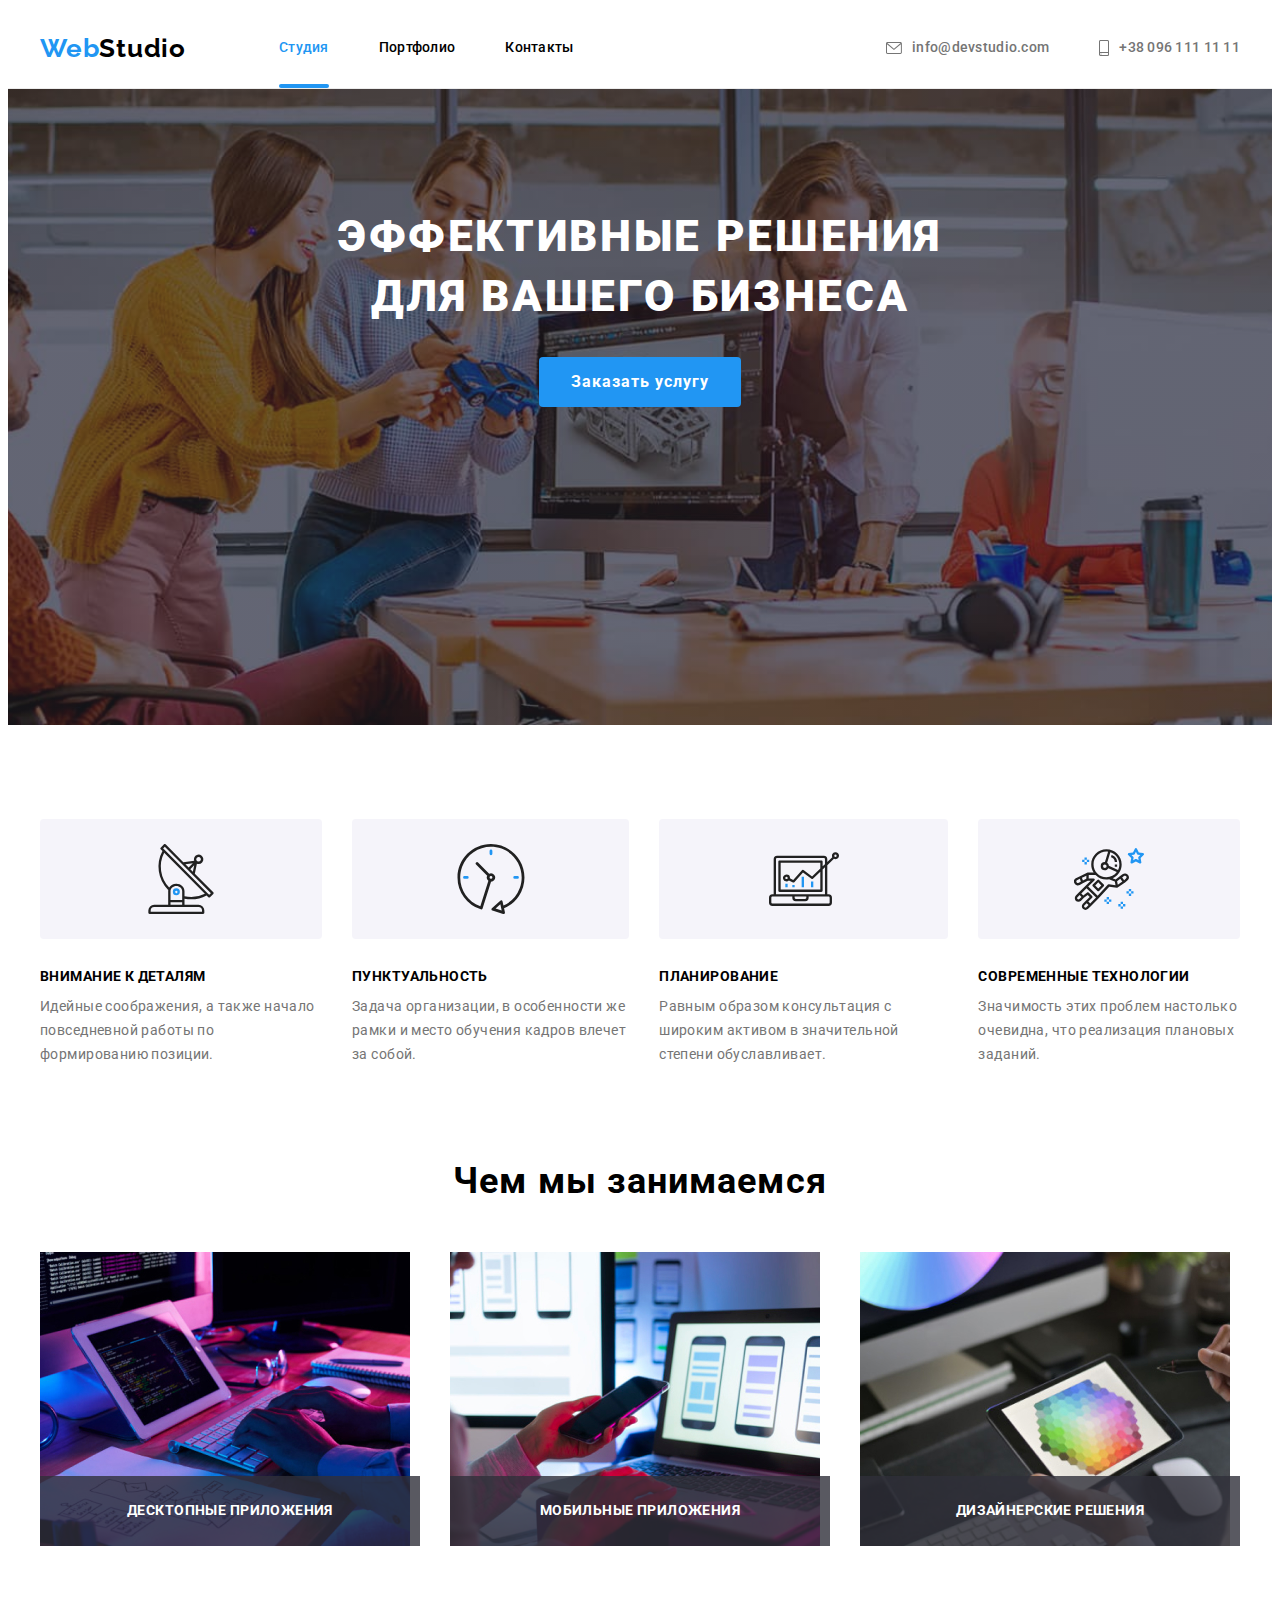
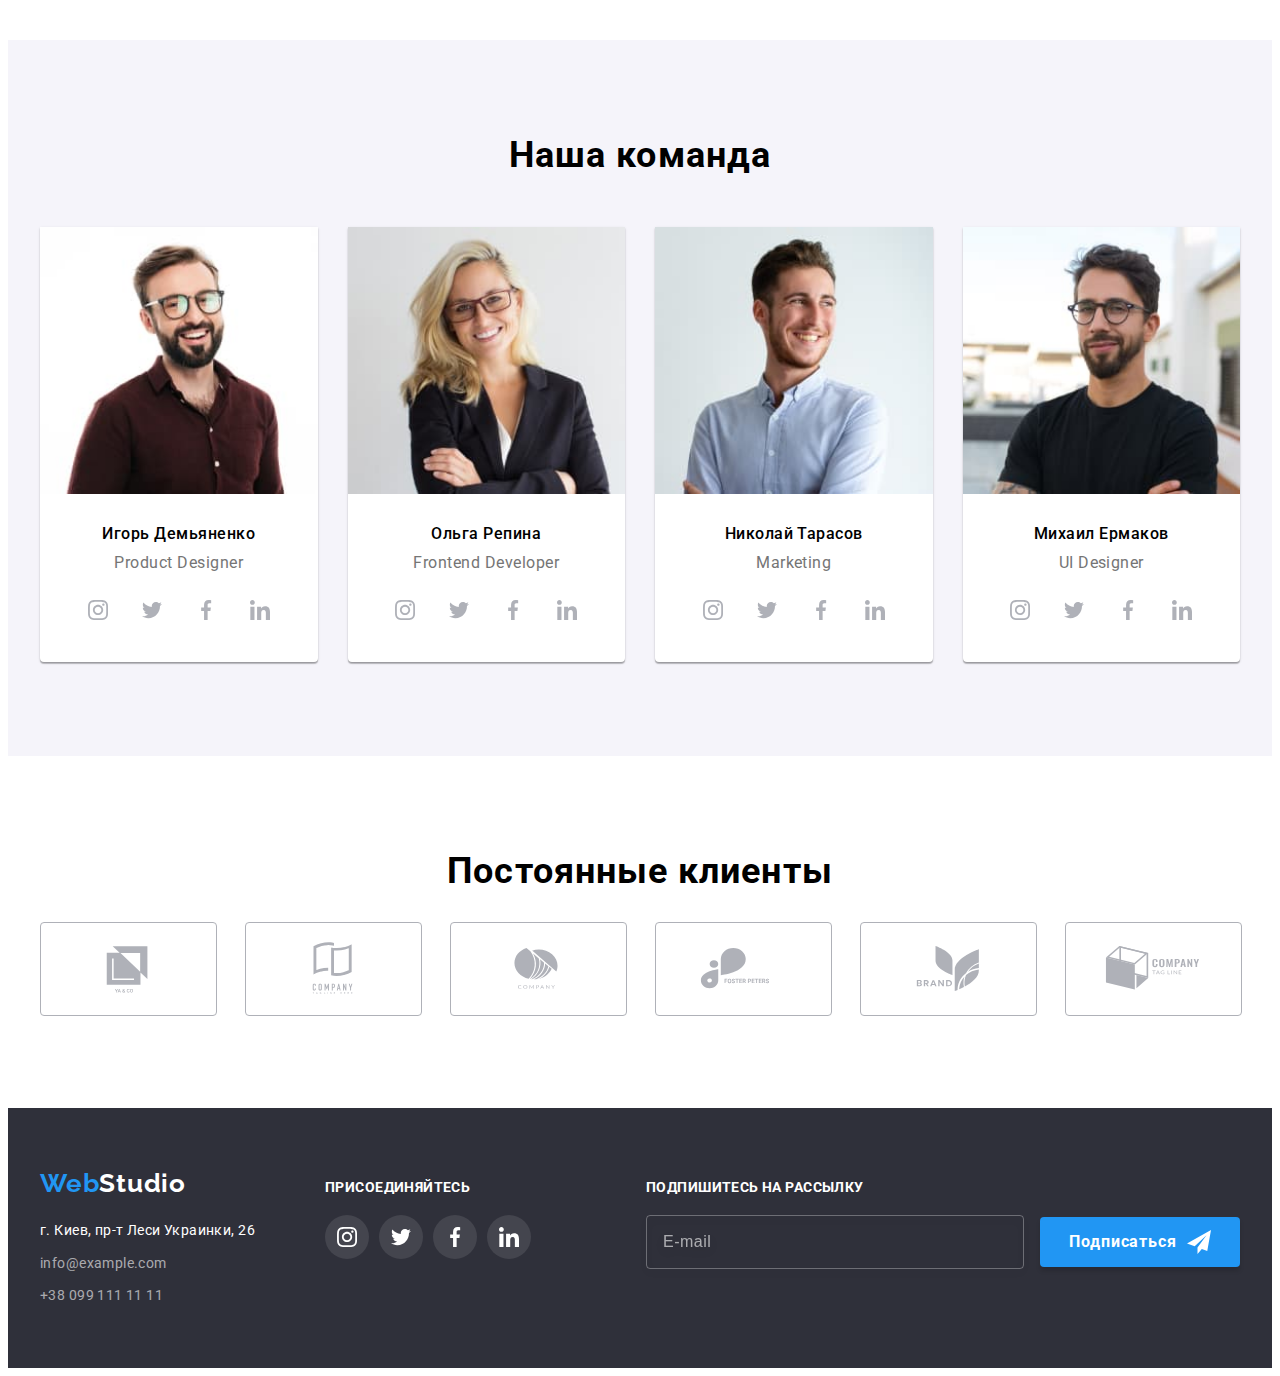
==== commit 7fab9eae: "hw-08 update" ====
--- a/index.html
+++ b/index.html
@@ -56,7 +56,7 @@
             <div class="menu__wrap">
               <ul class="contacts menu__contacts">
                 <li class="contacts__item">
-                  <a href="tel:+380961111111" class="contacts__link link"
+                  <a href="tel:+380961111111" class="contacts__link--tel link"
                     ><svg class="contacts__icon" width="10" height="16">
                       <use href="./img/icons.svg#icon-smartphone"></use>
                     </svg>
@@ -109,7 +109,7 @@
           <li class="contacts__item">
             <a
               href="mailto:info@devstudio.com"
-              class="contacts__link contacats__link--tel link"
+              class="contacts__link contacats__link link"
             >
               <svg class="contacts__icon" width="16" height="12">
                 <use href="./img/icons.svg#icon-envelope"></use>
@@ -176,7 +176,12 @@
           <ul class="work__list">
             <li class="work__item">
               <div class="work__wrap">
-                <img src="./img/work1.jpg" width="370" alt="Фото кодирования" />
+                <img
+                  srcset="./img/work1-370.jpg 1x, ./img/work1-370@2x.jpg 2x"
+                  src="./img/work1-370.jpg"
+                  width="370"
+                  alt="Фото кодирования"
+                />
                 <div class="work__subtitle-container">
                   <h3 class="work__subtitle">Десктопные приложения</h3>
                 </div>
@@ -185,9 +190,10 @@
             <li class="work__item">
               <div class="work__wrap">
                 <img
-                  src="./img/work2.jpg"
+                  srcset="./img/work2-370.jpg 1x, ./img/work2-370@2x.jpg 2x"
+                  src="./img/work2-370.jpg"
                   width="370"
-                  alt="Фото создания интерфейса"
+                  alt="Фото кодирования"
                 />
                 <div class="work__subtitle-container">
                   <h3 class="work__subtitle">Мобильные приложения</h3>
@@ -197,9 +203,10 @@
             <li class="work__item">
               <div class="work__wrap">
                 <img
-                  src="./img/work3.jpg"
+                  srcset="./img/work3-370.jpg 1x, ./img/work3-370@2x.jpg 2x"
+                  src="./img/work3-370.jpg"
                   width="370"
-                  alt="Фото подбора цветов"
+                  alt="Фото кодирования"
                 />
                 <div class="work__subtitle-container">
                   <h3 class="work__subtitle">Дизайнерские решения</h3>
@@ -217,7 +224,7 @@
               <picture>
                 <source
                   srcset="./img/team1-270.jpg 1x, ./img/team1-270@2x.jpg 2x"
-                  media="(min-width:1600px)"
+                  media="(min-width:1200px)"
                 />
                 <source
                   srcset="./img/team1-354.jpg 1x, ./img/team1-354@2x.jpg 2x"
@@ -272,7 +279,7 @@
               <picture>
                 <source
                   srcset="./img/team2-270.jpg 1x, ./img/team2-270@2x.jpg 2x"
-                  media="(min-width:1600px)"
+                  media="(min-width:1200px)"
                 />
                 <source
                   srcset="./img/team2-354.jpg 1x, ./img/team2-354@2x.jpg 2x"
@@ -327,7 +334,7 @@
               <picture>
                 <source
                   srcset="./img/team3-270.jpg 1x, ./img/team3-270@2x.jpg 2x"
-                  media="(min-width:1600px)"
+                  media="(min-width:1200px)"
                 />
                 <source
                   srcset="./img/team3-354.jpg 1x, ./img/team3-354@2x.jpg 2x"
@@ -382,7 +389,7 @@
               <picture>
                 <source
                   srcset="./img/team4-270.jpg 1x, ./img/team4-270@2x.jpg 2x"
-                  media="(min-width:1600px)"
+                  media="(min-width:1200px)"
                 />
                 <source
                   srcset="./img/team4-354.jpg 1x, ./img/team4-354@2x.jpg 2x"
--- a/css/main.min.css
+++ b/css/main.min.css
@@ -1 +1 @@
-:root{--primary-text-color: #212121;--secondary-text-color: #757575;--accent-color: #2196f3;--primary-white-color: #ffffff;--secondary-white-color: #f5f4fa;--background-black-color: #2f303a;--transition-duration-timing: 250ms cubic-bezier(0.4, 0, 0.2, 1)}p,h1,h2,h3,h4,h5,h6{margin:0}img{display:block;max-width:100%;height:auto}body{font-family:"Roboto",sans-serif;color:var(--primary--text-color)}ul{list-style:none;margin:0;padding-left:0}.link{text-decoration:none}.visually-hidden{position:absolute;white-space:nowrap;width:1px;height:1px;overflow:hidden;border:0;padding:0;clip:rect(0 0 0 0);clip-path:inset(50%);margin:-1px}.container{width:100%;margin:0 auto;padding-left:15px;padding-right:15px}@media screen and (min-width: 480px){.container{width:480px}}@media screen and (min-width: 768px){.container{width:768px}}@media screen and (min-width: 1600px){.container{width:1200px}}.section{max-width:1600px;margin:0 auto;padding:60px 0;text-align:center}@media screen and (min-width: 1600px){.section{padding:94px 0}}.section--padding-bottom{padding-top:0;padding-bottom:94px}.section--background{background-color:var(--secondary-white-color)}.logo{font-family:"Raleway";font-size:26px;font-weight:700;line-height:1.19;letter-spacing:.03em;color:var(--accent-color)}.logo__text{color:#000}.logo--white .logo__text{color:var(--primary-white-color)}@media screen and (min-width: 768px){.nav__list{display:flex;align-items:center}}@media screen and (min-width: 768px){.nav__item:nth-child(n+2){margin-left:50px}}.nav__link{display:flex;padding:16px 0;align-items:center;font-size:40px;font-weight:500;line-height:1.18;letter-spacing:.02em;color:var(--primary--text-color);transition:color var(--transition-duration-timing)}@media screen and (min-width: 768px){.nav__link{padding:32px 0;font-size:14px;font-weight:500;line-height:1.14;letter-spacing:.02em}.nav__link:hover,.nav__link:focus{color:var(--accent-color)}}.nav__link--current{position:relative;color:var(--accent-color)}@media screen and (min-width: 768px){.nav__link--current::after{content:"";width:100%;height:4px;border-radius:2px;position:absolute;bottom:0;background-color:var(--accent-color)}}@media screen and (min-width: 1600px){.contacts{display:flex}}@media screen and (min-width: 1600px){.contacts__item+.contacts__item{margin-left:50px}}.contacts__icon{margin-right:10px;fill:currentColor}@media screen and (max-width: 767px){.contacts__icon{display:none}}.contacts__link{display:flex;padding:16px 0;align-items:center;font-size:24px;font-weight:500;line-height:1.17;letter-spacing:.02em;color:var(--secondary-text-color)}@media screen and (min-width: 768px){.contacts__link{padding:5px 0;font-size:12px;font-weight:500;line-height:1.17;letter-spacing:.02em;color:var(--secondary-text-color);transition:color var(--transition-duration-timing)}.contacts__link:hover,.contacts__link:focus{color:var(--accent-color)}}@media screen and (min-width: 1600px){.contacts__link{padding:32px 0;font-size:14px;font-weight:500;line-height:1.14;letter-spacing:.02em}}.contacts__link--tel{font-size:34px;font-weight:500;line-height:1.18;letter-spacing:.02em;color:var(--accent-color)}.title{font-size:36px;line-height:1.17;letter-spacing:.03em}.button{font-family:inherit;display:flex;align-items:center;justify-content:center;border-style:none;border-radius:4px;cursor:pointer}.socials{display:flex}.socials .socials__link{padding:10px;font-size:18px;font-weight:500;line-height:1.2;letter-spacing:.02em;color:var(--accent-color)}.socials .socials__item:first-child .socials__link{padding-left:0}.socials .socials__item:not(:last-child){border-right:1px solid rgba(33,33,33,.2)}.socials--icon{display:flex;justify-content:center}.socials--icon .socials__item{width:44px;height:44px}.socials--icon .socials__item:not(:last-child){margin-right:10px}.socials--icon .socials__link{width:100%;height:100%;display:flex;border-radius:50%;align-items:center;justify-content:center;color:#afb1b8;transition:color var(--transition-duration-timing),background-color var(--transition-duration-timing)}.socials--icon .socials__link:hover,.socials--icon .socials__link:focus{color:var(--primary-white-color);background-color:var(--accent-color)}.socials--icon .socials__link--white{color:var(--primary-white-color);background-color:rgba(255,255,255,.1);transition:background-color var(--transition-duration-timing)}.socials--icon .socials__link--white:hover,.socials--icon .socials__link--white:focus{background-color:var(--accent-color)}.socials--icon .socials__icon{fill:currentColor}.address{font-style:normal}.address__item:not(:last-child){margin-bottom:9px}.address__link{font-size:14px;line-height:1.7;letter-spacing:.03em;color:rgba(255,255,255,.6);transition:color var(--transition-duration-timing)}.address__link:hover,.address__link:focus{color:var(--accent-color)}.address__map{color:var(--primary-white-color)}.newsletter__input{width:450px;height:50px;margin-bottom:20px;padding-left:16px;border:1px solid rgba(255,255,255,.3);border-radius:4px;filter:drop-shadow(0px 4px 4px rgba(0, 0, 0, 0.15));outline:none;background-color:rgba(0,0,0,0);color:var(--accent-color)}.newsletter__input::placeholder{font-size:16px;line-height:1.25;letter-spacing:.03em;color:rgba(255,255,255,.6)}@media screen and (min-width: 1600px){.newsletter__input{width:358px;margin-right:12px}}.newsletter__btn{min-width:200px;height:50px;margin:0 auto;font-size:16px;font-weight:700;line-height:1.88;letter-spacing:.06em;background-color:var(--accent-color);box-shadow:0px 4px 4px rgba(0,0,0,.15);color:var(--primary-white-color)}@media screen and (min-width: 1600px){.newsletter__btn{display:inline-flex}}.newsletter__icon{margin-left:10px}.menu__btn{margin-left:auto;padding:0}.menu__icon{transition:fill var(--transition-duration-timing)}.menu__btn:hover .menu__icon,.menu__btn:focus .menu__icon{fill:var(--accent-color)}.menu{position:fixed;top:0;left:0;z-index:1;width:100vw;height:100vh;padding:32px 40px 48px;background-color:var(--primary-white-color)}.menu__close-btn{padding:0;position:absolute;top:10px;right:15px}.menu__close-icon{transition:fill var(--transition-duration-timing)}.menu__close-btn:hover .menu__close-icon,.menu__close-btn:focus .menu__close-icon{fill:var(--accent-color)}.menu__container{height:100%;display:flex;flex-direction:column;justify-content:space-between}.menu__contacts{margin-bottom:64px}.backdrop{width:100%;height:100%;background-color:rgba(0,0,0,.2);position:fixed;top:0;transition:opacity var(--transition-duration-timing),visibility var(--transition-duration-timing)}.modal{width:450px;height:609px;padding:40px;background-color:var(--primary-white-color);border-radius:4px;box-shadow:0px 2px 1px rgba(0,0,0,.2),0px 1px 1px rgba(0,0,0,.14),0px 1px 3px rgba(0,0,0,.12);position:absolute;top:50%;left:50%;transform:translate(-50%, -50%) scale(1);transition:transform var(--transition-duration-timing),opacity var(--transition-duration-timing)}@media screen and (min-width: 1600px){.modal{width:528px;height:581px}}.is-hidden{opacity:0;visibility:hidden;pointer-events:none}.backdrop.is-hidden .modal{transform:translate(-50%, -50%) scale(0.9);opacity:0}.modal__close-btn{width:30px;height:30px;display:flex;padding:0;align-items:center;justify-content:center;position:absolute;top:8px;right:8px;border:1px solid rgba(0,0,0,.1);border-radius:50%;cursor:pointer}.modal__close-icon{transition:fill var(--transition-duration-timing)}.modal__close-btn:hover .modal__close-icon,.modal__close-btn:focus .modal__close-icon{fill:var(--accent-color)}.modal__title{margin-bottom:12px;font-size:20px;line-height:1.15;letter-spacing:.03em;text-align:center;color:var(--primary-text-color)}.modal__field{margin-bottom:10px}.modal__field--textarea{margin-bottom:20px}.modal__label{margin-bottom:4px;display:block;font-size:12px;line-height:1.17;letter-spacing:.01em;color:var(--secondary-text-color)}.modal__input-wrap{position:relative}.modal__input{width:100%;height:40px;padding-left:42px;border:1px solid rgba(33,33,33,.2);border-radius:4px;outline:none;transition:border-color var(--transition-duration-timing)}.modal__input:focus{border-color:var(--accent-color);cursor:pointer}.modal__textarea{height:120px;padding:12px 16px;resize:none;display:block}.modal__textarea::placeholder{font-size:12px;line-height:1.17;letter-spacing:.01em;color:rgba(117,117,117,.5)}.modal__icon{position:absolute;top:50%;left:12px;transform:translateY(-50%);transition:fill var(--transition-duration-timing)}.modal__input:focus+.modal__icon{fill:var(--accent-color)}.modal__checkbox{margin-bottom:30px}.checkbox__label{display:flex;align-items:center;font-size:12px;line-height:1.7;letter-spacing:.03em;color:var(--secondary-text-color)}@media screen and (min-width: 1600px){.checkbox__label{font-size:14px;line-height:1.7;letter-spacing:.03em}}.checkbox__icon{width:16px;height:15px;margin-right:7px;display:inline-flex;border:2px solid var(--primary-text-color);border-radius:2px;align-items:center;justify-content:center;transition:background-color var(--transition-duration-timing),border var(--transition-duration-timing)}.checkbox__input:checked+.checkbox__label .checkbox__icon{background-color:var(--accent-color);border:none}.checkbox__icon-check{fill:rgba(0,0,0,0);transition:fill var(--transition-duration-timing)}.checkbox__input:checked+.checkbox__label .checkbox__icon-check{fill:var(--primary-white-color)}.checkbox__link{margin-left:4px;color:var(--accent-color)}.modal__btn{min-width:200px;height:50px;margin:0 auto;font-size:16px;font-weight:700;line-height:1.88;letter-spacing:.06em;background:var(--accent-color);box-shadow:0px 4px 4px rgba(0,0,0,.15);color:var(--primary-white-color);transition:background-color var(--transition-duration-timing)}.modal__btn:hover,.modal__btn:focus{background-color:#188ce8}@media screen and (min-width: 768px){.grid{display:flex;flex-wrap:wrap;margin:-15px}}.grid__item{border-bottom:1px solid #eee}@media screen and (max-width: 767px){.grid__item{margin-bottom:30px}}@media screen and (min-width: 768px){.grid__item{flex-basis:calc((100% - 60px)/2);margin:15px}}@media screen and (min-width: 1600px){.grid__item{flex-basis:calc((100% - 90px)/3);margin:15px}}.product{display:block;transition:box-shadow var(--transition-duration-timing)}.product:hover,.product:focus{box-shadow:1px 4px 6px rgba(0,0,0,.16),0px 4px 4px rgba(0,0,0,.06),0px 1px 1px rgba(0,0,0,.12)}.product__wrap{position:relative;overflow:hidden}.product__description{position:absolute;top:0;height:100%;padding:63px 24px;font-size:18px;line-height:1.56;letter-spacing:.03em;color:var(--primary-white-color);background-color:rgba(33,150,243,.9);transform:translateY(101%);transition:transform var(--transition-duration-timing)}.product:hover .product__description{transform:translateY(0)}.product__container{padding:20px 24px}.product__title{margin-bottom:4px;font-size:18px;line-height:2;letter-spacing:.06em;color:var(--primary-text-color)}.product__text{font-size:16px;line-height:1.9;letter-spacing:.03em;color:var(--secondary-text-color)}.page-header{width:100%;border-bottom:1px solid #ececec}@media screen and (max-width: 767px){.page-header{height:60px;padding-top:10px;padding-bottom:10px}}.page-header__container{display:flex;align-items:center}.page-header__logo{margin-right:88px}@media screen and (min-width: 1600px){.page-header__logo{margin-right:93px}}@media screen and (max-width: 767px){.page-header__nav{display:none}}@media screen and (max-width: 767px){.page-header__contacts{display:none}}@media screen and (min-width: 768px){.page-header__contacts{margin-left:auto}}@media screen and (min-width: 768px){.page-header__menu{display:none}}.hero{max-width:480px;height:400px;margin-left:auto;margin-right:auto;padding-top:118px;padding-bottom:118px;background-image:linear-gradient(to right, rgba(47, 48, 58, 0.4), rgba(47, 48, 58, 0.4)),url(../img/hero-480.jpg);background-repeat:no-repeat;background-position:center;background-size:cover;background-color:var(--background-black-color)}@media screen and (min-device-pixel-ratio: 2),(min-resolution: 192dpi),(min-resolution: 2dppx){.hero{background-image:linear-gradient(to right, rgba(47, 48, 58, 0.4), rgba(47, 48, 58, 0.4)),url(../img/hero-480@2x.jpg)}}@media screen and (min-width: 481px){.hero{max-width:768px;background-image:linear-gradient(to right, rgba(47, 48, 58, 0.4), rgba(47, 48, 58, 0.4)),url(../img/hero-768.jpg)}}@media screen and (min-width: 481px)and (min-device-pixel-ratio: 2),screen and (min-width: 481px)and (min-resolution: 192dpi),screen and (min-width: 481px)and (min-resolution: 2dppx){.hero{background-image:linear-gradient(to right, rgba(47, 48, 58, 0.4), rgba(47, 48, 58, 0.4)),url(../img/hero-768@2x.jpg)}}@media screen and (min-width: 769px){.hero{max-width:1600px;height:600px;padding-top:200px;padding-bottom:200px;background-image:linear-gradient(to right, rgba(47, 48, 58, 0.4), rgba(47, 48, 58, 0.4)),url(../img/hero-1600.jpg)}}@media screen and (min-width: 769px)and (min-device-pixel-ratio: 2),screen and (min-width: 769px)and (min-resolution: 192dpi),screen and (min-width: 769px)and (min-resolution: 2dppx){.hero{background-image:linear-gradient(to right, rgba(47, 48, 58, 0.4), rgba(47, 48, 58, 0.4)),url(../img/hero-1600@2x.jpg)}}.hero__title{width:360px;margin:0 auto 30px;font-size:26px;font-weight:900;line-height:1.6;letter-spacing:.06em;text-align:center;text-transform:uppercase;color:var(--primary-white-color)}@media screen and (min-width: 769px){.hero__title{width:696px;font-size:44px;font-weight:900;line-height:1.36;letter-spacing:.06em}}.hero__btn{margin:0 auto;padding:10px 32px;min-width:200px;font-size:16px;font-weight:700;line-height:1.9;letter-spacing:.06em;color:var(--primary-white-color);background-color:var(--accent-color);transition:background-color var(--transition-duration-timing)}.hero__btn:hover,.hero__btn:focus{background-color:#188ce8}@media screen and (min-width: 768px)and (max-width: 1599px){.features__list{display:flex;flex-wrap:wrap;margin:-15px}}@media screen and (min-width: 1600px){.features__list{display:flex}}.features__item{text-align:left}@media screen and (max-width: 767px){.features__item:not(:last-child){margin-bottom:30px}}@media screen and (min-width: 1600px){.features__item:not(:last-child){margin-right:30px}}.features__item::before{display:block;content:"";height:120px;margin-bottom:30px;background-repeat:no-repeat;background-position:center;background-color:var(--secondary-white-color);border-radius:4px}@media screen and (min-width: 768px)and (max-width: 1599px){.features__item{flex-basis:calc((100% - 60px)/2);margin:15px}}.features__subtitle{margin-bottom:10px;font-size:14px;line-height:1.14;letter-spacing:.03em;text-transform:uppercase}@media screen and (max-width: 767px){.features__subtitle{text-align:center}}.features__text{font-size:14px;line-height:1.7;letter-spacing:.03em;color:var(--secondary-text-color)}.features__icon-antenna::before{background-image:url(../img/antenna.svg)}.features__icon-clock::before{background-image:url(../img/clock.svg)}.features__icon-diagram::before{background-image:url(../img/diagram.svg)}.features__icon-astronaut::before{background-image:url(../img/astronaut.svg)}@media screen and (max-width: 1599px){.work{display:none}}.work__title{margin-bottom:50px}.work__list{display:flex;margin-left:-30px}.work__item{flex-basis:calc((100% - 90px)/3);margin-left:30px}.work__wrap{position:relative}.work__subtitle-container{width:100%;height:70px;position:absolute;bottom:0;display:flex;align-items:center;justify-content:center;background-color:rgba(47,48,58,.8)}.work__subtitle{font-size:14px;line-height:1.14;letter-spacing:.03em;text-transform:uppercase;color:var(--primary-white-color)}@media screen and (min-width: 768px)and (max-width: 1599px){.team__list{display:flex;flex-wrap:wrap;margin:-15px}}@media screen and (min-width: 1600px){.team__list{display:flex;margin-left:-30px}}@media screen and (max-width: 1599px){.team__title{margin-bottom:30px}}@media screen and (min-width: 1600px){.team__title{margin-bottom:50px}}.team__item{margin-bottom:30px;background-color:var(--primary-white-color);box-shadow:0px 1px 3px rgba(0,0,0,.12),0px 1px 1px rgba(0,0,0,.14),0px 2px 1px rgba(0,0,0,.2);border-radius:0px 0px 4px 4px}@media screen and (min-width: 768px)and (max-width: 1599px){.team__item{flex-basis:calc((100% - 60px)/2);margin:15px}}@media screen and (min-width: 1600px){.team__item{flex-basis:calc((100% - 120px)/4);margin-left:30px}}@media screen and (max-width: 1599px){.team__container{padding-top:30px;padding-bottom:24px}}@media screen and (min-width: 1600px){.team__container{padding-top:30px;padding-bottom:30px}}.team__subtitle{margin-bottom:10px;font-size:16px;font-weight:500;line-height:1.19;letter-spacing:.03em;text-align:center}.team__text{margin-bottom:16px;font-size:16px;line-height:1.19;letter-spacing:.03em;text-align:center;color:var(--secondary-text-color)}.clients__title{margin-bottom:30px}@media screen and (max-width: 1599px){.clients__list{display:flex;flex-wrap:wrap;margin:-15px}}@media screen and (min-width: 1600px){.clients__list{display:flex;margin-left:-30px}}.clients__item{height:92px}@media screen and (max-width: 767px){.clients__item{flex-basis:calc((100% - 60px)/2);margin:15px}}@media screen and (min-width: 768px)and (max-width: 1599px){.clients__item{flex-basis:calc((100% - 90px)/3);margin:15px}}@media screen and (min-width: 1600px){.clients__item{flex-basis:calc((100% - 180px)/6);margin-left:30px}}.clients__link{width:100%;height:100%;display:flex;align-items:center;justify-content:center;border:1px solid #afb1b8;border-radius:4px;color:#afb1b8;transition:color var(--transition-duration-timing),border-color var(--transition-duration-timing)}.clients__link:hover,.clients__link:focus{border-color:var(--accent-color);color:var(--accent-color)}.clients__logo{fill:currentColor}.page-footer{max-width:1600px;margin:0 auto;padding-top:60px;padding-bottom:60px;background-color:var(--background-black-color)}@media screen and (min-width: 1600px){.page-footer__container{display:flex;align-items:baseline}}@media screen and (min-width: 768px)and (max-width: 1599px){.page-footer__wrap{padding-left:76px;padding-right:89px;display:flex;align-items:baseline;justify-content:space-between}}@media screen and (min-width: 1600px){.page-footer__wrap{display:flex;align-items:baseline}}@media screen and (max-width: 1599px){.page-footer__address-wrap{text-align:center;margin-bottom:60px}}@media screen and (min-width: 1600px){.page-footer__address-wrap{margin-right:70px}}@media screen and (max-width: 1599px){.page-footer__socials-wrap{text-align:center;margin-bottom:60px}}@media screen and (max-width: 1599px){.page-footer__newsletter-wrap{text-align:center}}@media screen and (min-width: 1600px){.page-footer__newsletter-wrap{margin-left:auto}}.page-footer__logo{display:block;margin-bottom:20px}.page-footer__subtitle{margin-bottom:20px;font-size:14px;line-height:1.17;letter-spacing:.03em;text-transform:uppercase;color:var(--primary-white-color)}.projects__list{display:flex;flex-wrap:wrap;margin-bottom:40px}@media screen and (min-width: 768px){.projects__list{flex-wrap:nowrap;justify-content:center;margin-bottom:30px}}@media screen and (min-width: 768px)and (min-width: 1600px){.projects__list{margin-bottom:50px}}.projects__item:not(:last-child){margin-right:8px;margin-bottom:15px}.projects__btn{padding:6px 22px;font-size:16px;font-weight:500;line-height:1.6;letter-spacing:.03em;background-color:var(--secondary-white-color);color:var(--primary-text-color);transition:background-color var(--transition-duration-timing),color var(--transition-duration-timing),box-shadow var(--transition-duration-timing)}.projects__btn:hover,.projects__btn:focus{background-color:var(--accent-color);color:var(--primary-white-color);box-shadow:0px 3px 1px rgba(0,0,0,.1),0px 1px 2px rgba(0,0,0,.08),0px 2px 2px rgba(0,0,0,.12)}/*# sourceMappingURL=main.min.css.map */+:root{--primary-text-color: #212121;--secondary-text-color: #757575;--accent-color: #2196f3;--primary-white-color: #ffffff;--secondary-white-color: #f5f4fa;--background-black-color: #2f303a;--transition-duration-timing: 250ms cubic-bezier(0.4, 0, 0.2, 1)}p,h1,h2,h3,h4,h5,h6{margin:0}img{display:block;max-width:100%;height:auto}body{font-family:"Roboto",sans-serif;color:var(--primary--text-color)}ul{list-style:none;margin:0;padding-left:0}.link{text-decoration:none}.visually-hidden{position:absolute;white-space:nowrap;width:1px;height:1px;overflow:hidden;border:0;padding:0;clip:rect(0 0 0 0);clip-path:inset(50%);margin:-1px}.container{width:100%;margin:0 auto;padding-left:15px;padding-right:15px}@media screen and (min-width: 480px){.container{width:480px}}@media screen and (min-width: 768px){.container{width:768px}}@media screen and (min-width: 1200px){.container{width:1200px}}.section{max-width:1600px;margin:0 auto;padding:60px 0;text-align:center}@media screen and (min-width: 1200px){.section{padding:94px 0}}.section--padding-bottom{padding-top:0;padding-bottom:94px}.section--background{background-color:var(--secondary-white-color)}.logo{font-family:"Raleway";font-size:26px;font-weight:700;line-height:1.19;letter-spacing:.03em;color:var(--accent-color)}.logo__text{color:#000}.logo--white .logo__text{color:var(--primary-white-color)}@media screen and (min-width: 768px){.nav__list{display:flex;align-items:center}}@media screen and (min-width: 768px){.nav__item:nth-child(n+2){margin-left:50px}}.nav__link{display:flex;padding:16px 0;align-items:center;font-size:40px;font-weight:500;line-height:1.18;letter-spacing:.02em;color:var(--primary--text-color);transition:color var(--transition-duration-timing)}@media screen and (min-width: 768px){.nav__link{padding:32px 0;font-size:14px;font-weight:500;line-height:1.14;letter-spacing:.02em}.nav__link:hover,.nav__link:focus{color:var(--accent-color)}}.nav__link--current{position:relative;color:var(--accent-color)}@media screen and (min-width: 768px){.nav__link--current::after{content:"";width:100%;height:4px;border-radius:2px;position:absolute;bottom:0;background-color:var(--accent-color)}}@media screen and (min-width: 1200px){.contacts{display:flex}}@media screen and (min-width: 1200px){.contacts__item+.contacts__item{margin-left:50px}}.contacts__icon{margin-right:10px;fill:currentColor}@media screen and (max-width: 767.99px){.contacts__icon{display:none}}.contacts__link{display:flex;padding:16px 0;align-items:center;font-size:24px;font-weight:500;line-height:1.17;letter-spacing:.02em;color:var(--secondary-text-color)}@media screen and (min-width: 768px){.contacts__link{padding:5px 0;font-size:12px;font-weight:500;line-height:1.17;letter-spacing:.02em;color:var(--secondary-text-color);transition:color var(--transition-duration-timing)}.contacts__link:hover,.contacts__link:focus{color:var(--accent-color)}}@media screen and (min-width: 1200px){.contacts__link{padding:32px 0;font-size:14px;font-weight:500;line-height:1.14;letter-spacing:.02em}}.contacts__link--tel{font-size:34px;font-weight:500;line-height:1.18;letter-spacing:.02em;color:var(--accent-color)}.title{font-size:36px;line-height:1.17;letter-spacing:.03em}.button{font-family:inherit;display:flex;align-items:center;justify-content:center;border-style:none;border-radius:4px;cursor:pointer}.socials{display:flex}.socials .socials__link{padding:10px;font-size:18px;font-weight:500;line-height:1.2;letter-spacing:.02em;color:var(--accent-color)}.socials .socials__item:first-child .socials__link{padding-left:0}.socials .socials__item:not(:last-child){border-right:1px solid rgba(33,33,33,.2)}.socials--icon{display:flex;justify-content:center}.socials--icon .socials__item{width:44px;height:44px}.socials--icon .socials__item:not(:last-child){margin-right:10px}.socials--icon .socials__link{width:100%;height:100%;display:flex;border-radius:50%;align-items:center;justify-content:center;color:#afb1b8;transition:color var(--transition-duration-timing),background-color var(--transition-duration-timing)}.socials--icon .socials__link:hover,.socials--icon .socials__link:focus{color:var(--primary-white-color);background-color:var(--accent-color)}.socials--icon .socials__link--white{color:var(--primary-white-color);background-color:rgba(255,255,255,.1);transition:background-color var(--transition-duration-timing)}.socials--icon .socials__link--white:hover,.socials--icon .socials__link--white:focus{background-color:var(--accent-color)}.socials--icon .socials__icon{fill:currentColor}.address{font-style:normal}.address__item:not(:last-child){margin-bottom:9px}.address__link{font-size:14px;line-height:1.7;letter-spacing:.03em;color:rgba(255,255,255,.6);transition:color var(--transition-duration-timing)}.address__link:hover,.address__link:focus{color:var(--accent-color)}.address__map{color:var(--primary-white-color)}.newsletter__input{width:450px;height:50px;margin-bottom:20px;padding-left:16px;border:1px solid rgba(255,255,255,.3);border-radius:4px;filter:drop-shadow(0px 4px 4px rgba(0, 0, 0, 0.15));outline:none;background-color:rgba(0,0,0,0);color:var(--accent-color)}.newsletter__input::placeholder{font-size:16px;line-height:1.25;letter-spacing:.03em;color:rgba(255,255,255,.6)}@media screen and (min-width: 1200px){.newsletter__input{width:358px;margin-right:12px}}.newsletter__btn{min-width:200px;height:50px;margin:0 auto;font-size:16px;font-weight:700;line-height:1.88;letter-spacing:.06em;background-color:var(--accent-color);box-shadow:0px 4px 4px rgba(0,0,0,.15);color:var(--primary-white-color)}@media screen and (min-width: 1200px){.newsletter__btn{display:inline-flex}}.newsletter__icon{margin-left:10px}.menu__btn{margin-left:auto;padding:0}.menu__icon{transition:fill var(--transition-duration-timing)}.menu__btn:hover .menu__icon,.menu__btn:focus .menu__icon{fill:var(--accent-color)}.menu{position:fixed;top:0;left:0;z-index:1;width:100vw;height:100vh;padding:32px 40px 48px;background-color:var(--primary-white-color)}.menu__close-btn{padding:0;position:absolute;top:10px;right:15px}.menu__close-icon{transition:fill var(--transition-duration-timing)}.menu__close-btn:hover .menu__close-icon,.menu__close-btn:focus .menu__close-icon{fill:var(--accent-color)}.menu__container{height:100%;display:flex;flex-direction:column;justify-content:space-between;overflow-y:auto}.menu__contacts{margin-bottom:64px}.backdrop{width:100%;height:100%;background-color:rgba(0,0,0,.2);position:fixed;top:0;transition:opacity var(--transition-duration-timing),visibility var(--transition-duration-timing)}.modal{width:450px;height:609px;padding:40px;background-color:var(--primary-white-color);border-radius:4px;box-shadow:0px 2px 1px rgba(0,0,0,.2),0px 1px 1px rgba(0,0,0,.14),0px 1px 3px rgba(0,0,0,.12);position:absolute;top:50%;left:50%;transform:translate(-50%, -50%) scale(1);transition:transform var(--transition-duration-timing),opacity var(--transition-duration-timing)}@media screen and (min-width: 1200px){.modal{width:528px;height:581px}}.is-hidden{opacity:0;visibility:hidden;pointer-events:none}.backdrop.is-hidden .modal{transform:translate(-50%, -50%) scale(0.9);opacity:0}.modal__close-btn{width:30px;height:30px;display:flex;padding:0;align-items:center;justify-content:center;position:absolute;top:8px;right:8px;border:1px solid rgba(0,0,0,.1);border-radius:50%;cursor:pointer}.modal__close-icon{transition:fill var(--transition-duration-timing)}.modal__close-btn:hover .modal__close-icon,.modal__close-btn:focus .modal__close-icon{fill:var(--accent-color)}.modal__title{margin-bottom:12px;font-size:20px;line-height:1.15;letter-spacing:.03em;text-align:center;color:var(--primary-text-color)}.modal__field{margin-bottom:10px}.modal__field--textarea{margin-bottom:20px}.modal__label{margin-bottom:4px;display:block;font-size:12px;line-height:1.17;letter-spacing:.01em;color:var(--secondary-text-color)}.modal__input-wrap{position:relative}.modal__input{width:100%;height:40px;padding-left:42px;border:1px solid rgba(33,33,33,.2);border-radius:4px;outline:none;transition:border-color var(--transition-duration-timing)}.modal__input:focus{border-color:var(--accent-color);cursor:pointer}.modal__textarea{height:120px;padding:12px 16px;resize:none;display:block}.modal__textarea::placeholder{font-size:12px;line-height:1.17;letter-spacing:.01em;color:rgba(117,117,117,.5)}.modal__icon{position:absolute;top:50%;left:12px;transform:translateY(-50%);transition:fill var(--transition-duration-timing)}.modal__input:focus+.modal__icon{fill:var(--accent-color)}.modal__checkbox{margin-bottom:30px}.checkbox__label{display:flex;align-items:center;font-size:12px;line-height:1.7;letter-spacing:.03em;color:var(--secondary-text-color)}@media screen and (min-width: 1200px){.checkbox__label{font-size:14px;line-height:1.7;letter-spacing:.03em}}.checkbox__icon{width:16px;height:15px;margin-right:7px;display:inline-flex;border:2px solid var(--primary-text-color);border-radius:2px;align-items:center;justify-content:center;transition:background-color var(--transition-duration-timing),border var(--transition-duration-timing)}.checkbox__input:checked+.checkbox__label .checkbox__icon{background-color:var(--accent-color);border:none}.checkbox__icon-check{fill:rgba(0,0,0,0);transition:fill var(--transition-duration-timing)}.checkbox__input:checked+.checkbox__label .checkbox__icon-check{fill:var(--primary-white-color)}.checkbox__link{margin-left:4px;color:var(--accent-color)}.modal__btn{min-width:200px;height:50px;margin:0 auto;font-size:16px;font-weight:700;line-height:1.88;letter-spacing:.06em;background:var(--accent-color);box-shadow:0px 4px 4px rgba(0,0,0,.15);color:var(--primary-white-color);transition:background-color var(--transition-duration-timing)}.modal__btn:hover,.modal__btn:focus{background-color:#188ce8}@media screen and (min-width: 768px){.grid{display:flex;flex-wrap:wrap;margin:-15px}}.grid__item{border-bottom:1px solid #eee}@media screen and (max-width: 767.98px){.grid__item{margin-bottom:30px}}@media screen and (min-width: 768px){.grid__item{flex-basis:calc((100% - 60px)/2);margin:15px}}@media screen and (min-width: 1200px){.grid__item{flex-basis:calc((100% - 90px)/3);margin:15px}}.product{display:block;transition:box-shadow var(--transition-duration-timing)}.product:hover,.product:focus{box-shadow:1px 4px 6px rgba(0,0,0,.16),0px 4px 4px rgba(0,0,0,.06),0px 1px 1px rgba(0,0,0,.12)}.product__wrap{position:relative;overflow:hidden}.product__description{position:absolute;top:0;height:100%;padding:63px 24px;font-size:18px;line-height:1.56;letter-spacing:.03em;color:var(--primary-white-color);background-color:rgba(33,150,243,.9);transform:translateY(101%);transition:transform var(--transition-duration-timing)}.product:hover .product__description{transform:translateY(0)}.product__container{padding:20px 24px}.product__title{margin-bottom:4px;font-size:18px;line-height:2;letter-spacing:.06em;color:var(--primary-text-color)}.product__text{font-size:16px;line-height:1.9;letter-spacing:.03em;color:var(--secondary-text-color)}.page-header{width:100%;border-bottom:1px solid #ececec}@media screen and (max-width: 767.98px){.page-header{height:60px;padding-top:10px;padding-bottom:10px}}.page-header__container{display:flex;align-items:center}.page-header__logo{margin-right:88px}@media screen and (min-width: 1200px){.page-header__logo{margin-right:93px}}@media screen and (max-width: 767.98px){.page-header__nav{display:none}}@media screen and (max-width: 767.98px){.page-header__contacts{display:none}}@media screen and (min-width: 768px){.page-header__contacts{margin-left:auto}}@media screen and (min-width: 768px){.page-header__menu{display:none}}.hero{max-width:480px;height:400px;margin-left:auto;margin-right:auto;padding-top:118px;padding-bottom:118px;background-image:linear-gradient(to right, rgba(47, 48, 58, 0.4), rgba(47, 48, 58, 0.4)),url(../img/hero-480.jpg);background-repeat:no-repeat;background-position:center;background-size:cover;background-color:var(--background-black-color)}@media screen and (min-device-pixel-ratio: 2),(min-resolution: 192dpi),(min-resolution: 2dppx){.hero{background-image:linear-gradient(to right, rgba(47, 48, 58, 0.4), rgba(47, 48, 58, 0.4)),url(../img/hero-480@2x.jpg)}}@media screen and (min-width: 481px){.hero{max-width:768px;background-image:linear-gradient(to right, rgba(47, 48, 58, 0.4), rgba(47, 48, 58, 0.4)),url(../img/hero-768.jpg)}}@media screen and (min-width: 481px)and (min-device-pixel-ratio: 2),screen and (min-width: 481px)and (min-resolution: 192dpi),screen and (min-width: 481px)and (min-resolution: 2dppx){.hero{background-image:linear-gradient(to right, rgba(47, 48, 58, 0.4), rgba(47, 48, 58, 0.4)),url(../img/hero-768@2x.jpg)}}@media screen and (min-width: 769px){.hero{max-width:1600px;background-image:linear-gradient(to right, rgba(47, 48, 58, 0.4), rgba(47, 48, 58, 0.4)),url(../img/hero-1600.jpg)}}@media screen and (min-width: 769px)and (min-device-pixel-ratio: 2),screen and (min-width: 769px)and (min-resolution: 192dpi),screen and (min-width: 769px)and (min-resolution: 2dppx){.hero{background-image:linear-gradient(to right, rgba(47, 48, 58, 0.4), rgba(47, 48, 58, 0.4)),url(../img/hero-1600@2x.jpg)}}.hero__title{width:360px;margin:0 auto 30px;font-size:26px;font-weight:900;line-height:1.6;letter-spacing:.06em;text-align:center;text-transform:uppercase;color:var(--primary-white-color)}@media screen and (min-width: 769px){.hero__title{width:696px;font-size:44px;font-weight:900;line-height:1.36;letter-spacing:.06em}}.hero__btn{margin:0 auto;padding:10px 32px;min-width:200px;font-size:16px;font-weight:700;line-height:1.9;letter-spacing:.06em;color:var(--primary-white-color);background-color:var(--accent-color);transition:background-color var(--transition-duration-timing)}.hero__btn:hover,.hero__btn:focus{background-color:#188ce8}@media screen and (min-width: 768px)and (max-width: 1199.98px){.features__list{display:flex;flex-wrap:wrap;margin:-15px}}@media screen and (min-width: 1200px){.features__list{display:flex}}.features__item{text-align:left}@media screen and (max-width: 767.98px){.features__item:not(:last-child){margin-bottom:30px}}@media screen and (min-width: 1200px){.features__item:not(:last-child){margin-right:30px}}.features__item::before{display:block;content:"";height:120px;margin-bottom:30px;background-repeat:no-repeat;background-position:center;background-color:var(--secondary-white-color);border-radius:4px}@media screen and (min-width: 768px)and (max-width: 1199.98px){.features__item{flex-basis:calc((100% - 60px)/2);margin:15px}}.features__subtitle{margin-bottom:10px;font-size:14px;line-height:1.14;letter-spacing:.03em;text-transform:uppercase}@media screen and (max-width: 767.98px){.features__subtitle{text-align:center}}.features__text{font-size:14px;line-height:1.7;letter-spacing:.03em;color:var(--secondary-text-color)}.features__icon-antenna::before{background-image:url(../img/antenna.svg)}.features__icon-clock::before{background-image:url(../img/clock.svg)}.features__icon-diagram::before{background-image:url(../img/diagram.svg)}.features__icon-astronaut::before{background-image:url(../img/astronaut.svg)}@media screen and (max-width: 1199.98px){.work{display:none}}.work__title{margin-bottom:50px}.work__list{display:flex;margin-left:-30px}.work__item{flex-basis:calc((100% - 90px)/3);margin-left:30px}.work__wrap{position:relative}.work__subtitle-container{width:100%;height:70px;position:absolute;bottom:0;display:flex;align-items:center;justify-content:center;background-color:rgba(47,48,58,.8)}.work__subtitle{font-size:14px;line-height:1.14;letter-spacing:.03em;text-transform:uppercase;color:var(--primary-white-color)}@media screen and (min-width: 768px)and (max-width: 1199.98px){.team__list{display:flex;flex-wrap:wrap;margin:-15px}}@media screen and (min-width: 1200px){.team__list{display:flex;margin-left:-30px}}@media screen and (max-width: 1199.98px){.team__title{margin-bottom:30px}}@media screen and (min-width: 1200px){.team__title{margin-bottom:50px}}.team__item{background-color:var(--primary-white-color);box-shadow:0px 1px 3px rgba(0,0,0,.12),0px 1px 1px rgba(0,0,0,.14),0px 2px 1px rgba(0,0,0,.2);border-radius:0px 0px 4px 4px}@media screen and (max-width: 767.98px){.team__item:not(:last-child){margin-bottom:30px}}@media screen and (min-width: 768px)and (max-width: 1199.98px){.team__item{flex-basis:calc((100% - 60px)/2);margin:15px}}@media screen and (min-width: 1200px){.team__item{flex-basis:calc((100% - 120px)/4);margin-left:30px}}@media screen and (max-width: 1199.98px){.team__container{padding-top:30px;padding-bottom:24px}}@media screen and (min-width: 1200px){.team__container{padding-top:30px;padding-bottom:30px}}.team__subtitle{margin-bottom:10px;font-size:16px;font-weight:500;line-height:1.19;letter-spacing:.03em;text-align:center}.team__text{margin-bottom:16px;font-size:16px;line-height:1.19;letter-spacing:.03em;text-align:center;color:var(--secondary-text-color)}.clients__title{margin-bottom:30px}@media screen and (max-width: 1199.98px){.clients__list{display:flex;flex-wrap:wrap;margin:-15px}}@media screen and (min-width: 1200px){.clients__list{display:flex;margin-left:-30px}}.clients__item{height:92px}@media screen and (max-width: 767.98px){.clients__item{flex-basis:calc((100% - 60px)/2);margin:15px}}@media screen and (min-width: 768px)and (max-width: 1199.98px){.clients__item{flex-basis:calc((100% - 90px)/3);margin:15px}}@media screen and (min-width: 1200px){.clients__item{flex-basis:calc((100% - 180px)/6);margin-left:30px}}.clients__link{width:100%;height:100%;display:flex;align-items:center;justify-content:center;border:1px solid #afb1b8;border-radius:4px;color:#afb1b8;transition:color var(--transition-duration-timing),border-color var(--transition-duration-timing)}.clients__link:hover,.clients__link:focus{border-color:var(--accent-color);color:var(--accent-color)}.clients__logo{fill:currentColor}.page-footer{max-width:1600px;margin:0 auto;padding-top:60px;padding-bottom:60px;background-color:var(--background-black-color)}@media screen and (min-width: 1200px){.page-footer__container{display:flex;align-items:baseline}}@media screen and (min-width: 768px)and (max-width: 1199.98px){.page-footer__wrap{padding-left:76px;padding-right:89px;display:flex;align-items:baseline;justify-content:space-between}}@media screen and (min-width: 1200px){.page-footer__wrap{display:flex;align-items:baseline}}@media screen and (max-width: 1199.98px){.page-footer__address-wrap{text-align:center;margin-bottom:60px}}@media screen and (min-width: 1200px){.page-footer__address-wrap{margin-right:70px}}@media screen and (max-width: 1199.98px){.page-footer__socials-wrap{text-align:center;margin-bottom:60px}}@media screen and (max-width: 1199.98px){.page-footer__newsletter-wrap{text-align:center}}@media screen and (min-width: 1200px){.page-footer__newsletter-wrap{margin-left:auto}}.page-footer__logo{display:block;margin-bottom:20px}.page-footer__subtitle{margin-bottom:20px;font-size:14px;line-height:1.17;letter-spacing:.03em;text-transform:uppercase;color:var(--primary-white-color)}.projects__list{display:flex;flex-wrap:wrap;margin-bottom:40px}@media screen and (min-width: 768px){.projects__list{flex-wrap:nowrap;justify-content:center;margin-bottom:30px}}@media screen and (min-width: 768px)and (min-width: 1200px){.projects__list{margin-bottom:50px}}.projects__item:not(:last-child){margin-right:8px;margin-bottom:15px}.projects__btn{padding:6px 22px;font-size:16px;font-weight:500;line-height:1.6;letter-spacing:.03em;background-color:var(--secondary-white-color);color:var(--primary-text-color);transition:background-color var(--transition-duration-timing),color var(--transition-duration-timing),box-shadow var(--transition-duration-timing)}.projects__btn:hover,.projects__btn:focus{background-color:var(--accent-color);color:var(--primary-white-color);box-shadow:0px 3px 1px rgba(0,0,0,.1),0px 1px 2px rgba(0,0,0,.08),0px 2px 2px rgba(0,0,0,.12)}/*# sourceMappingURL=main.min.css.map */